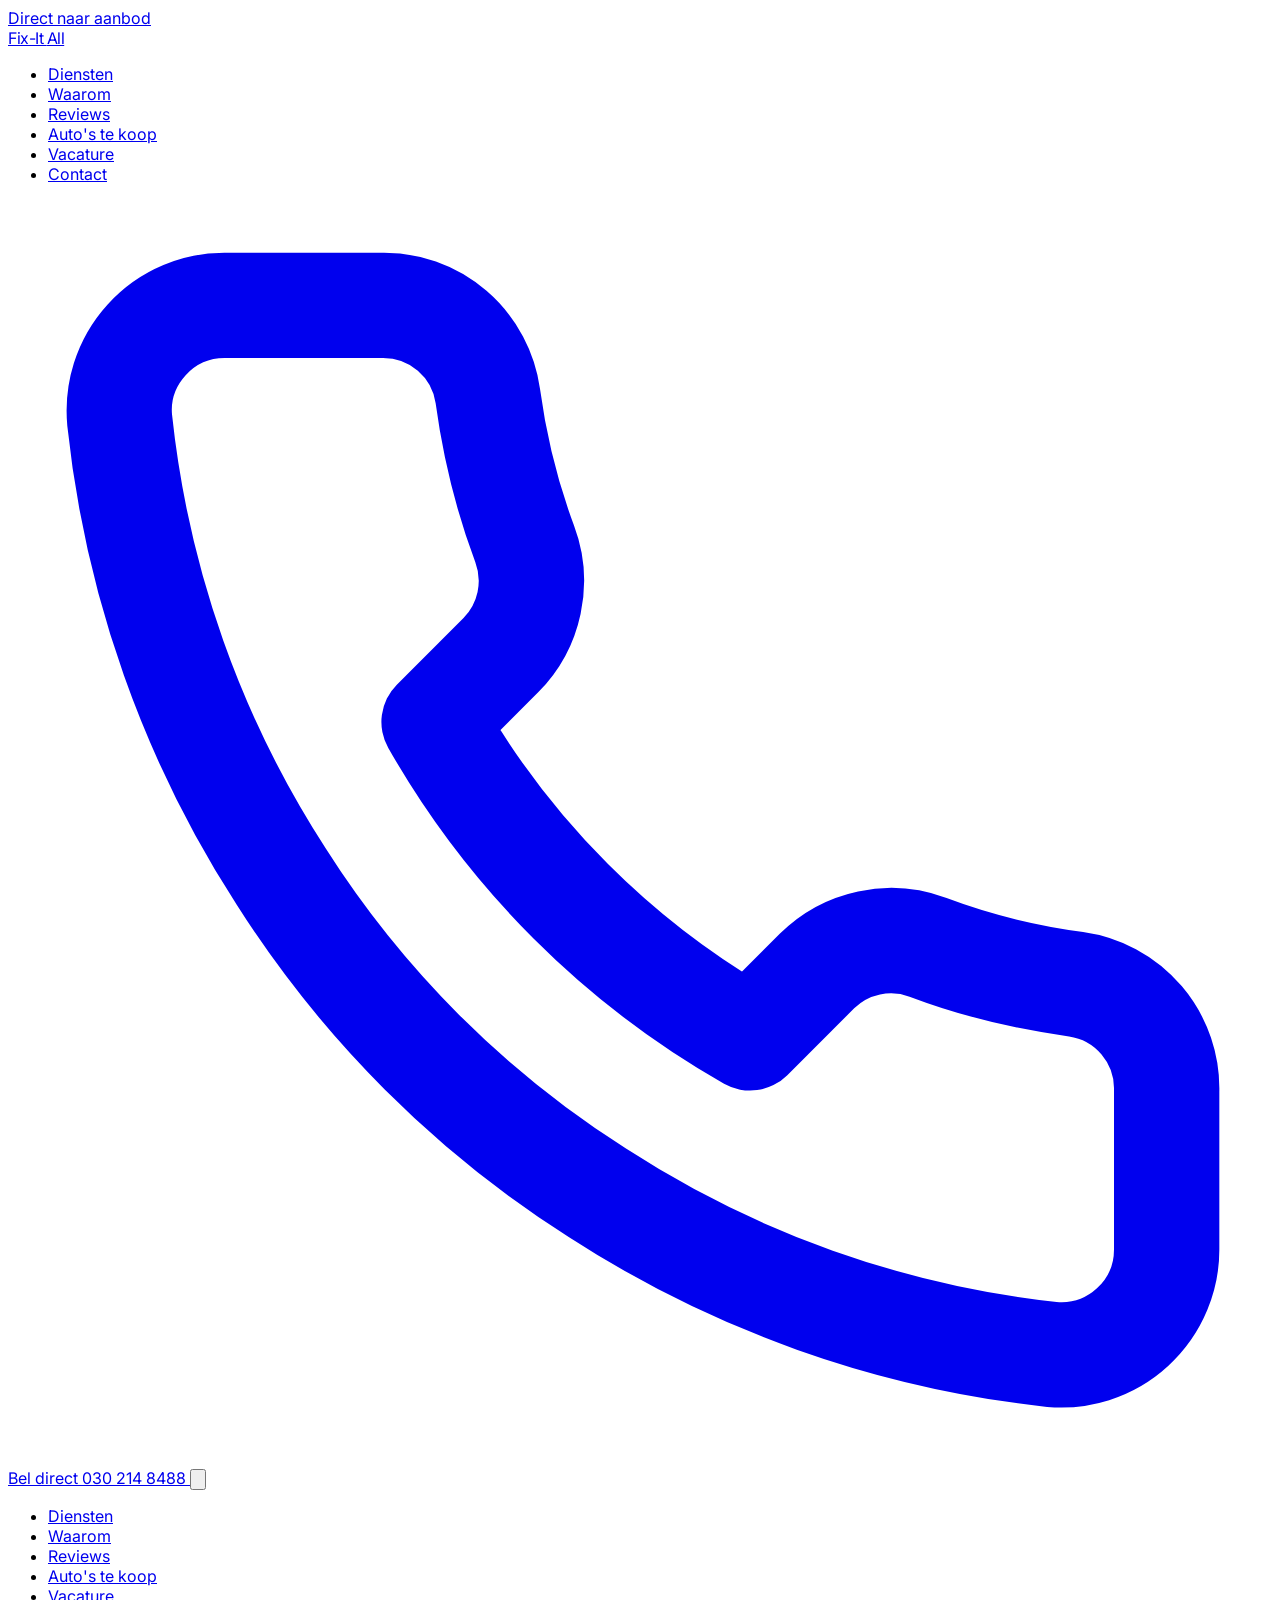
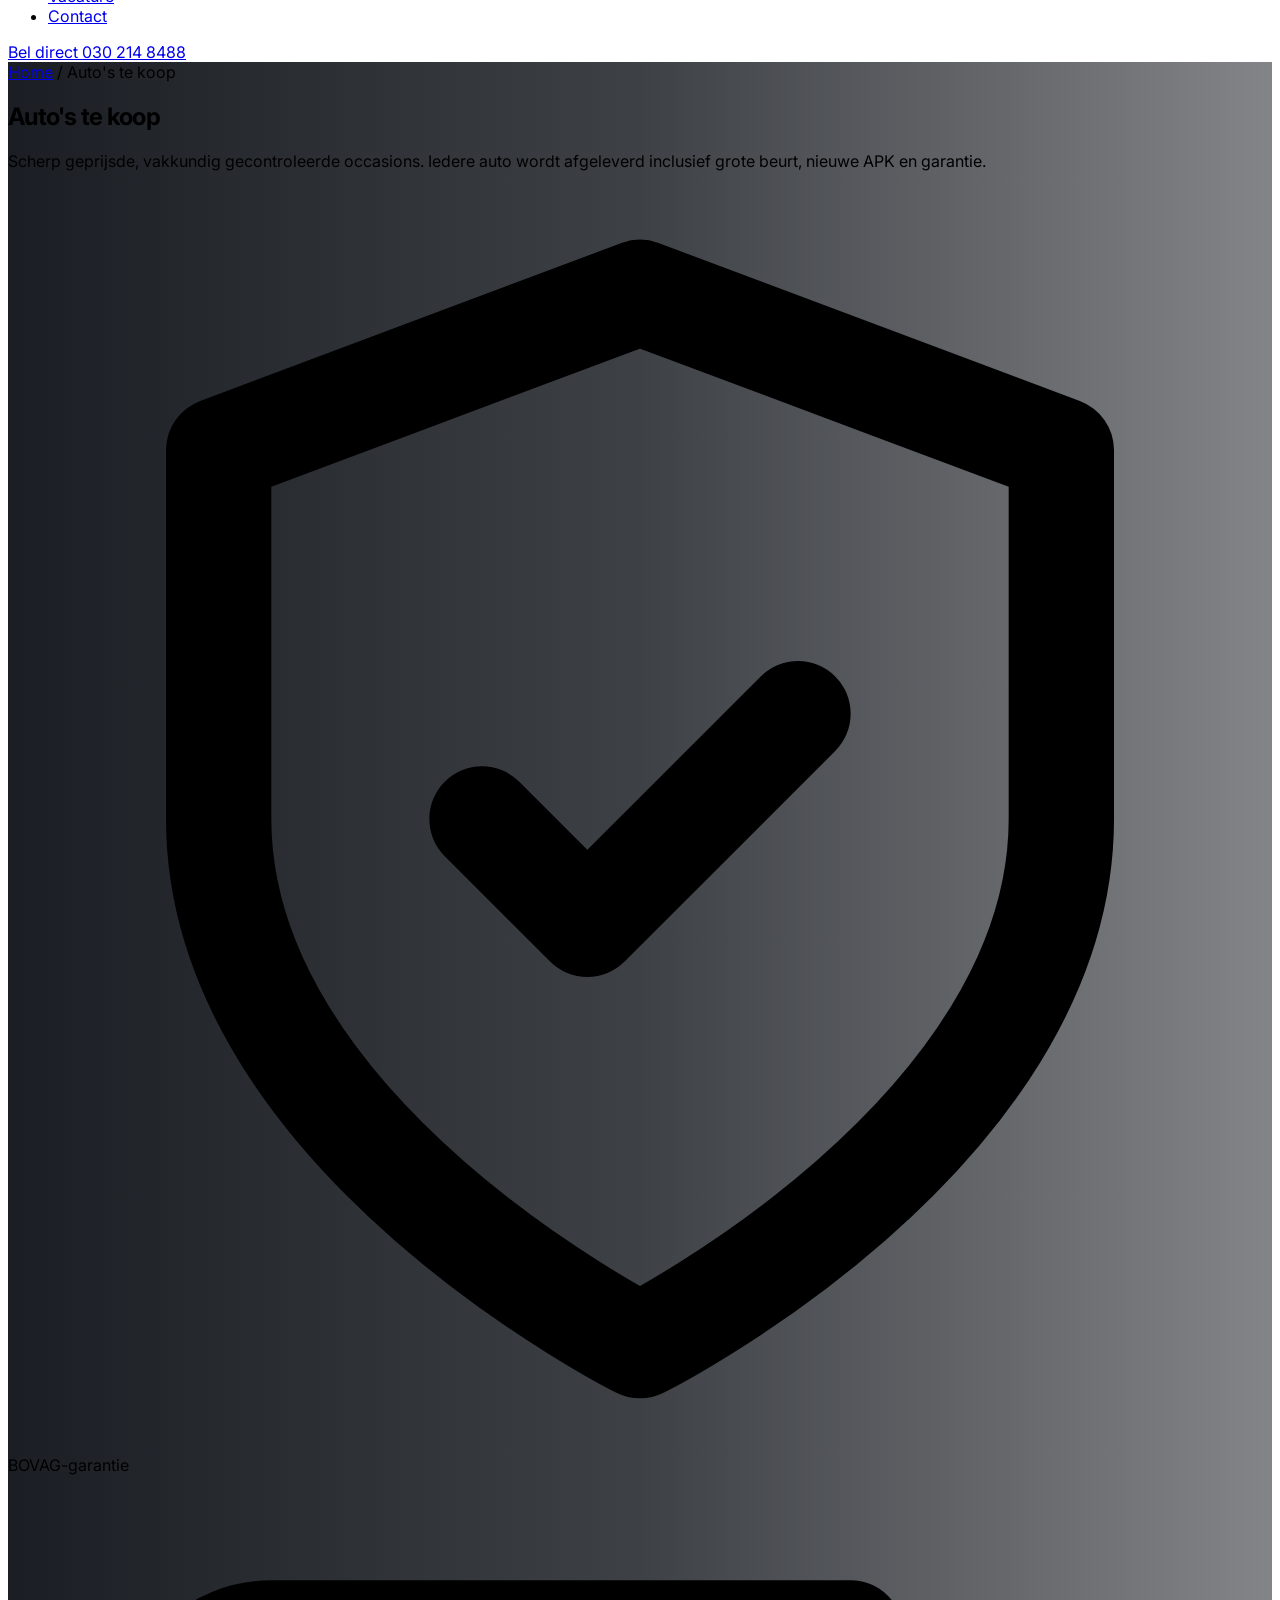
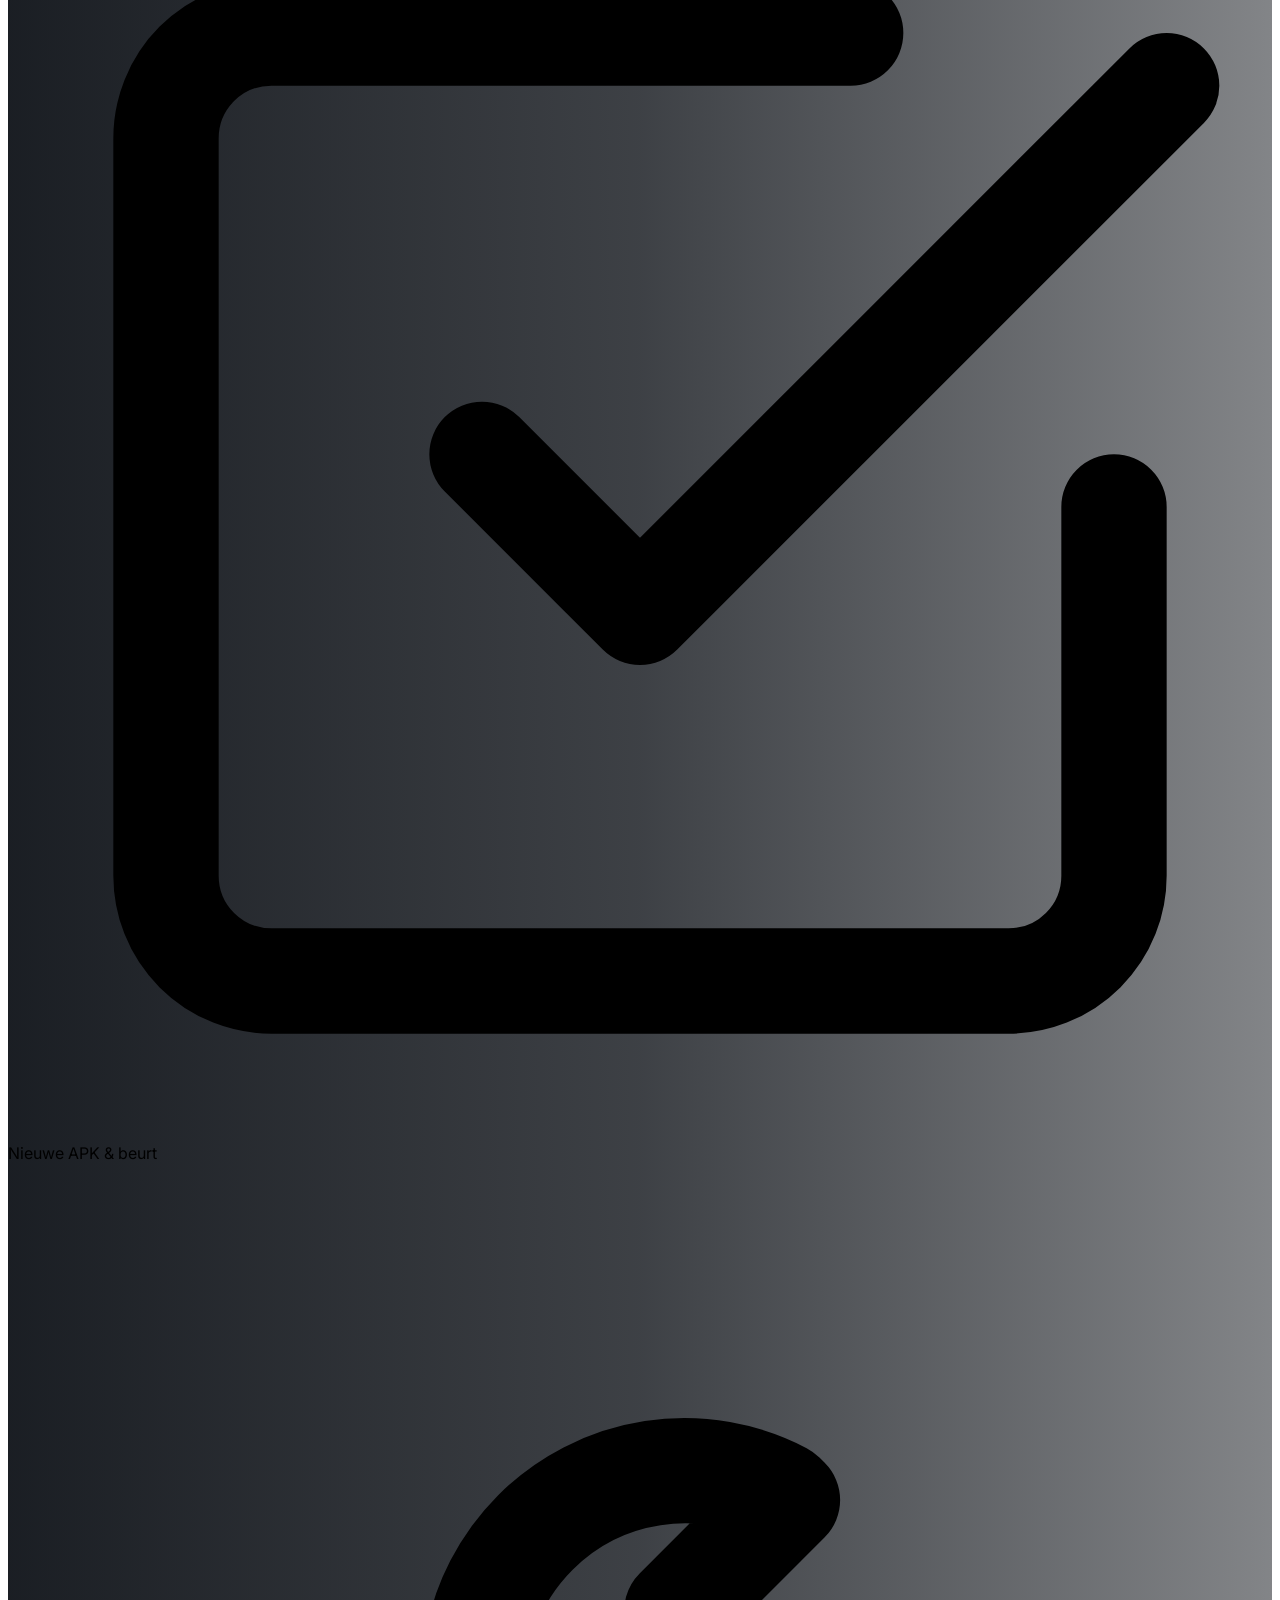
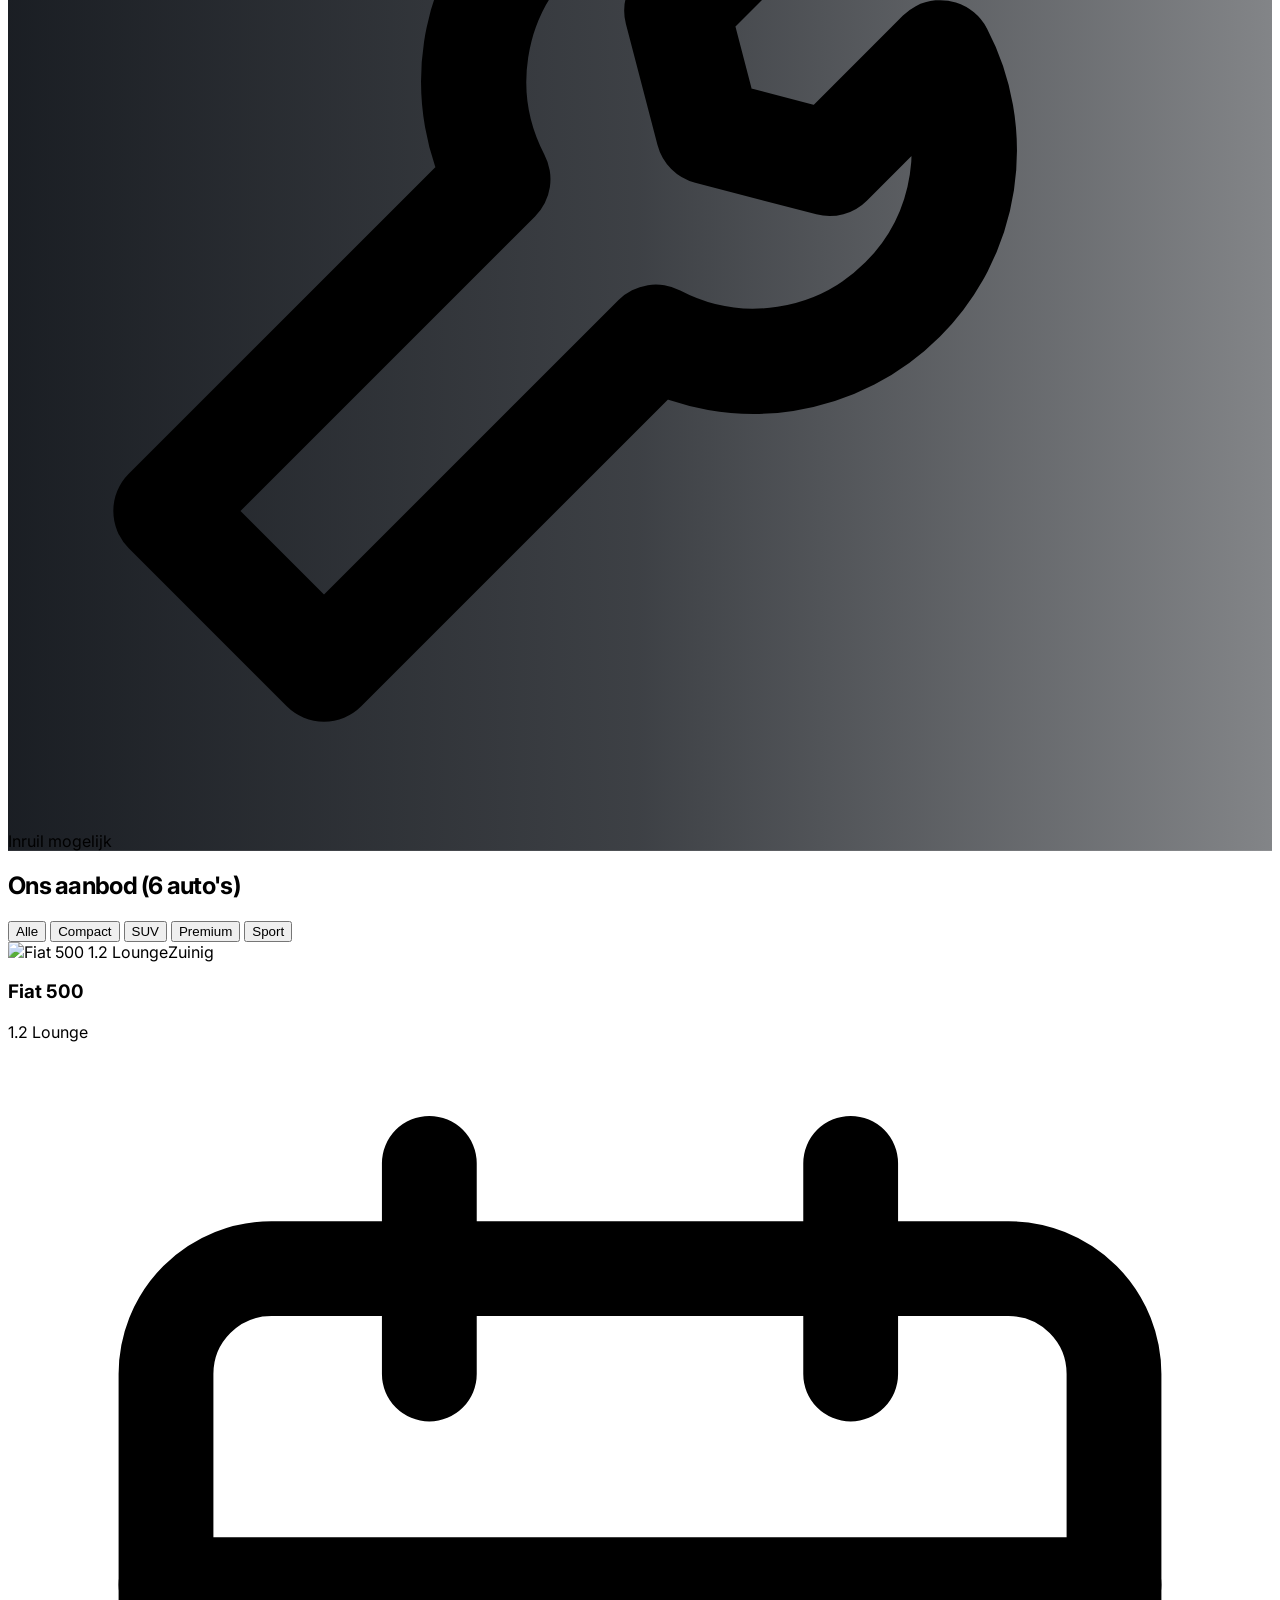
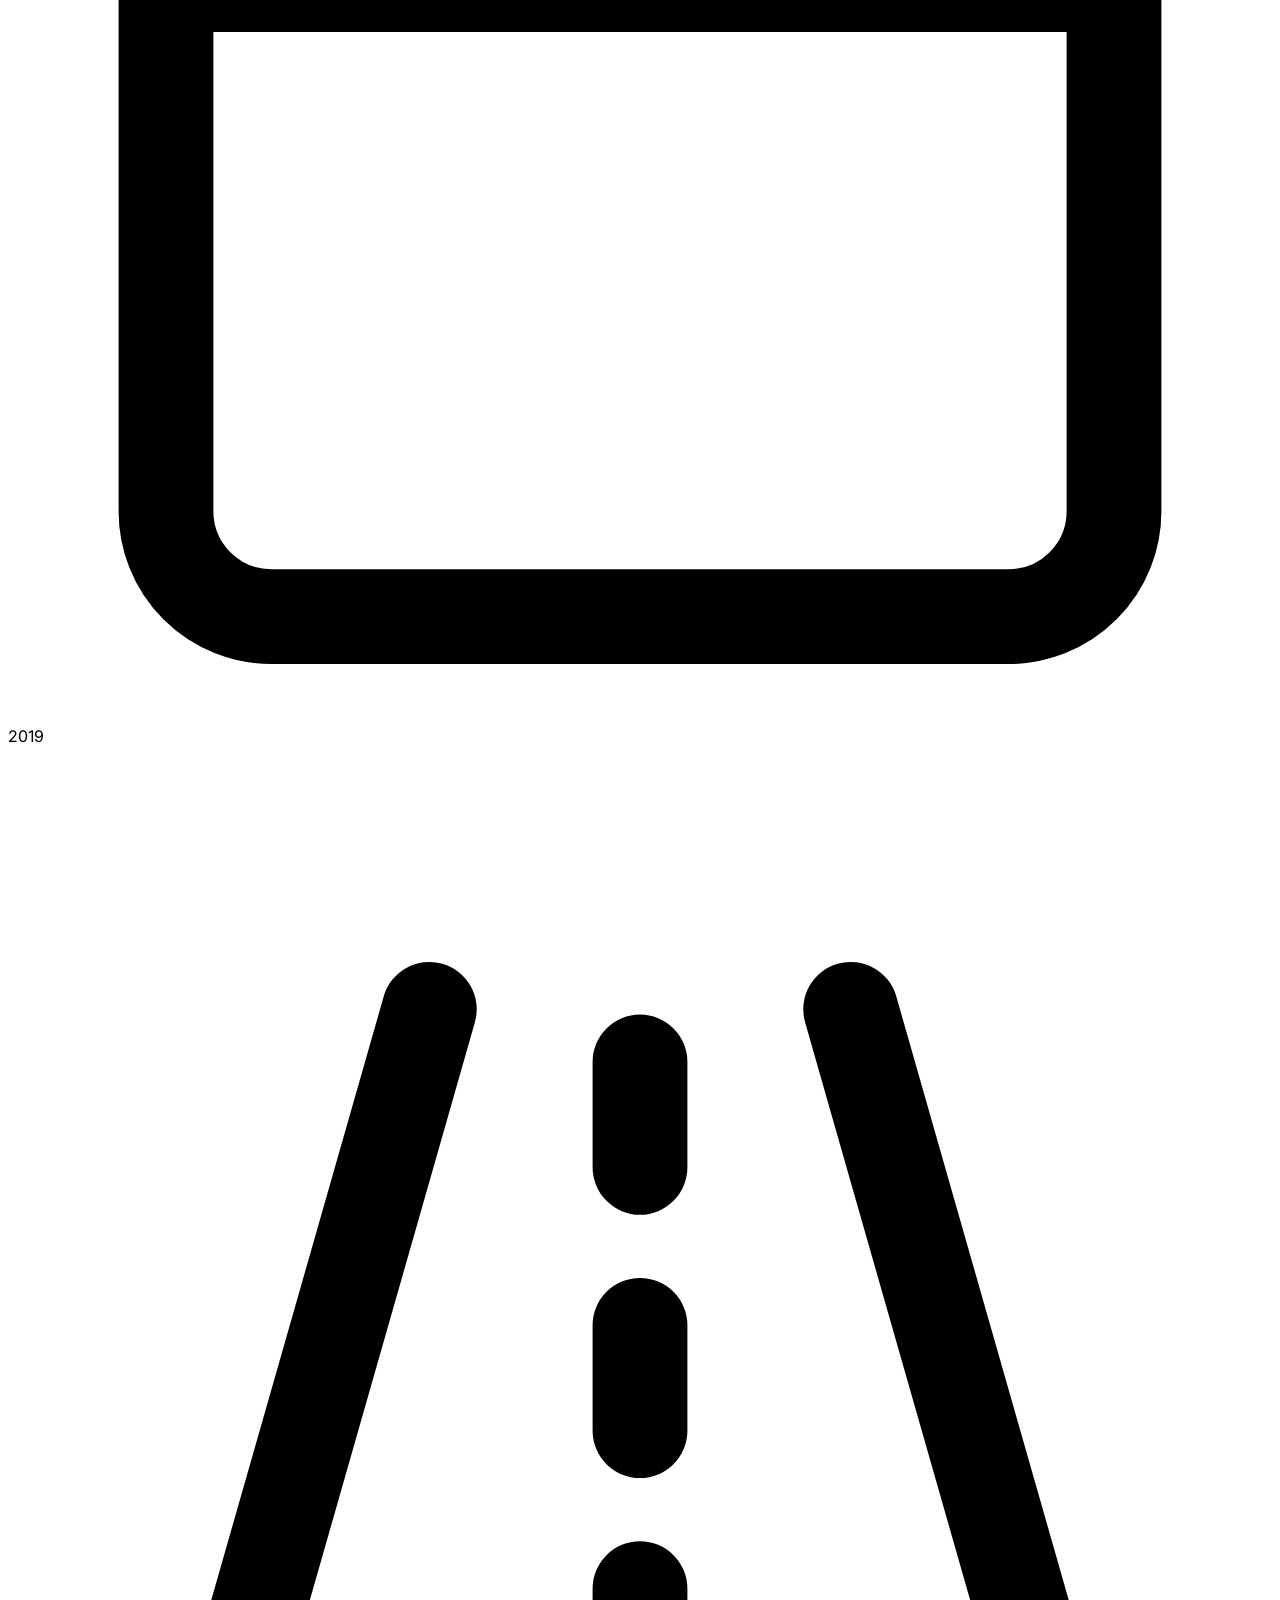
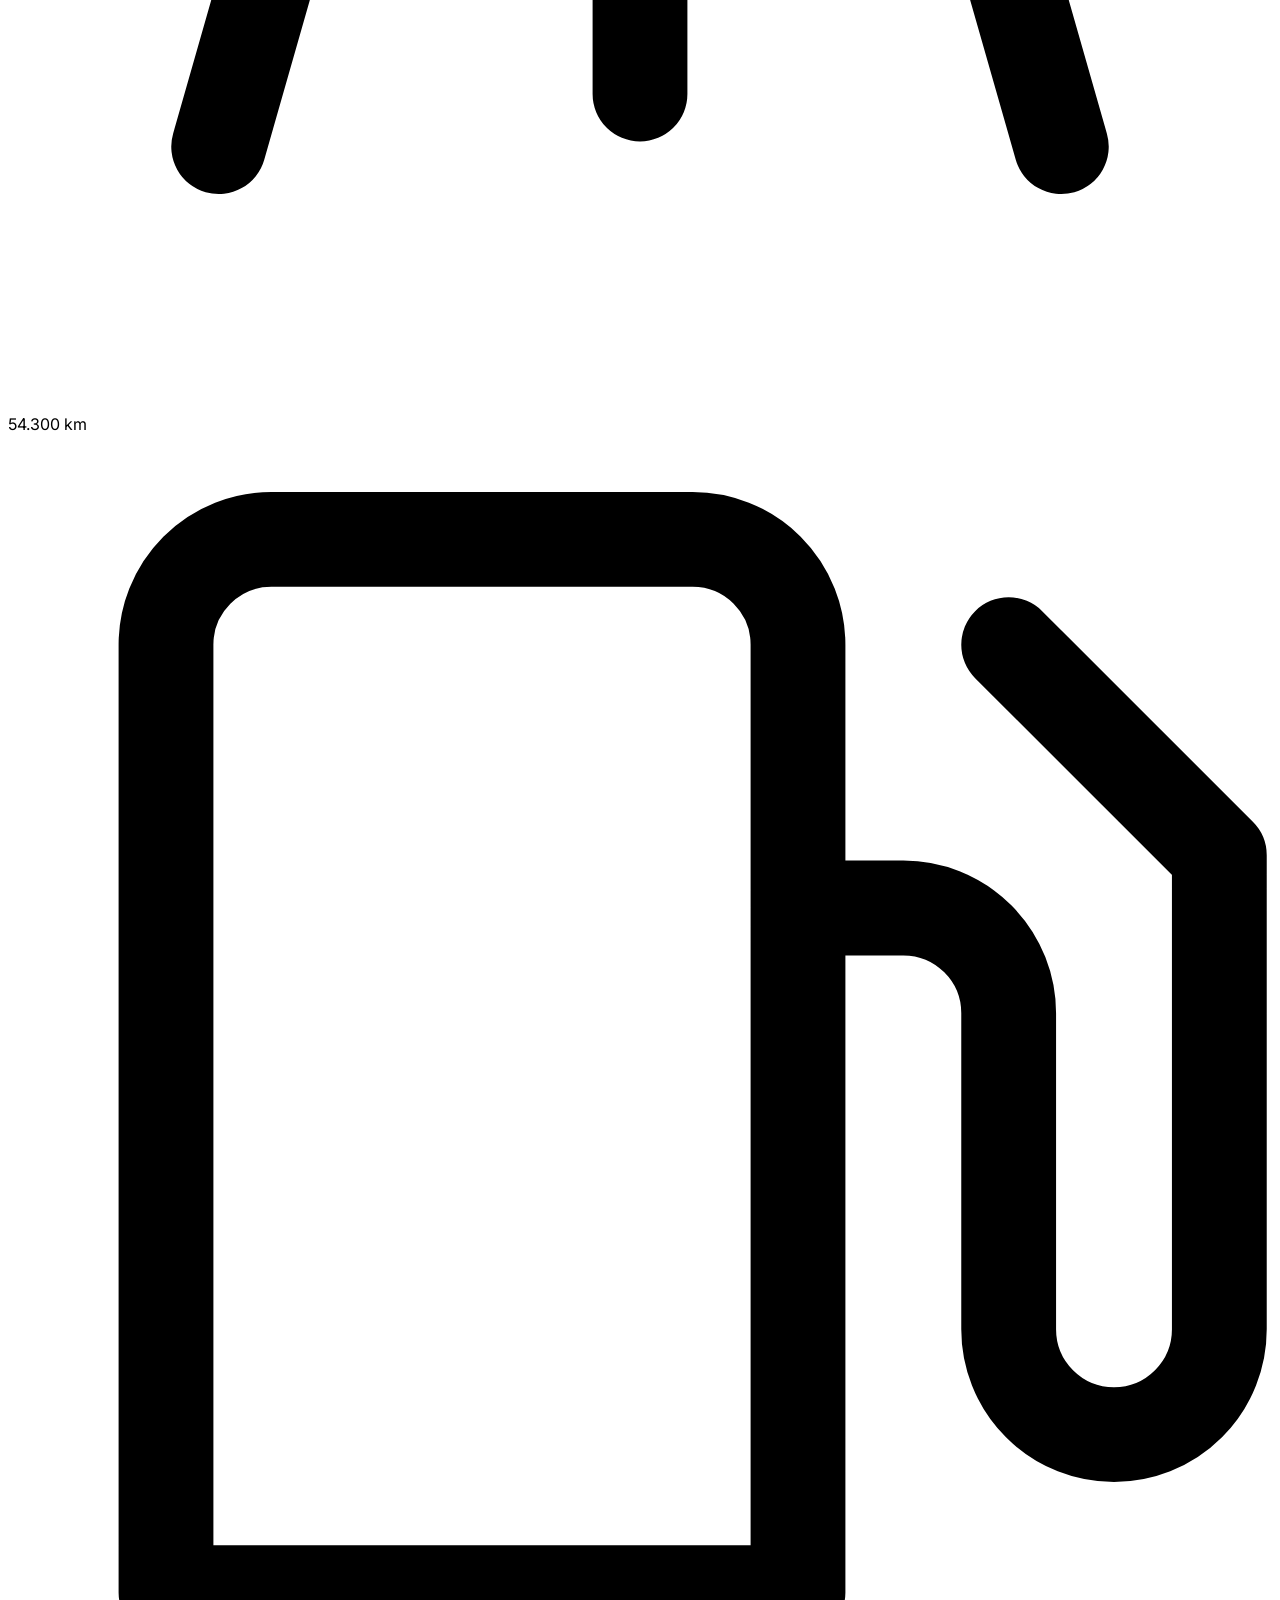
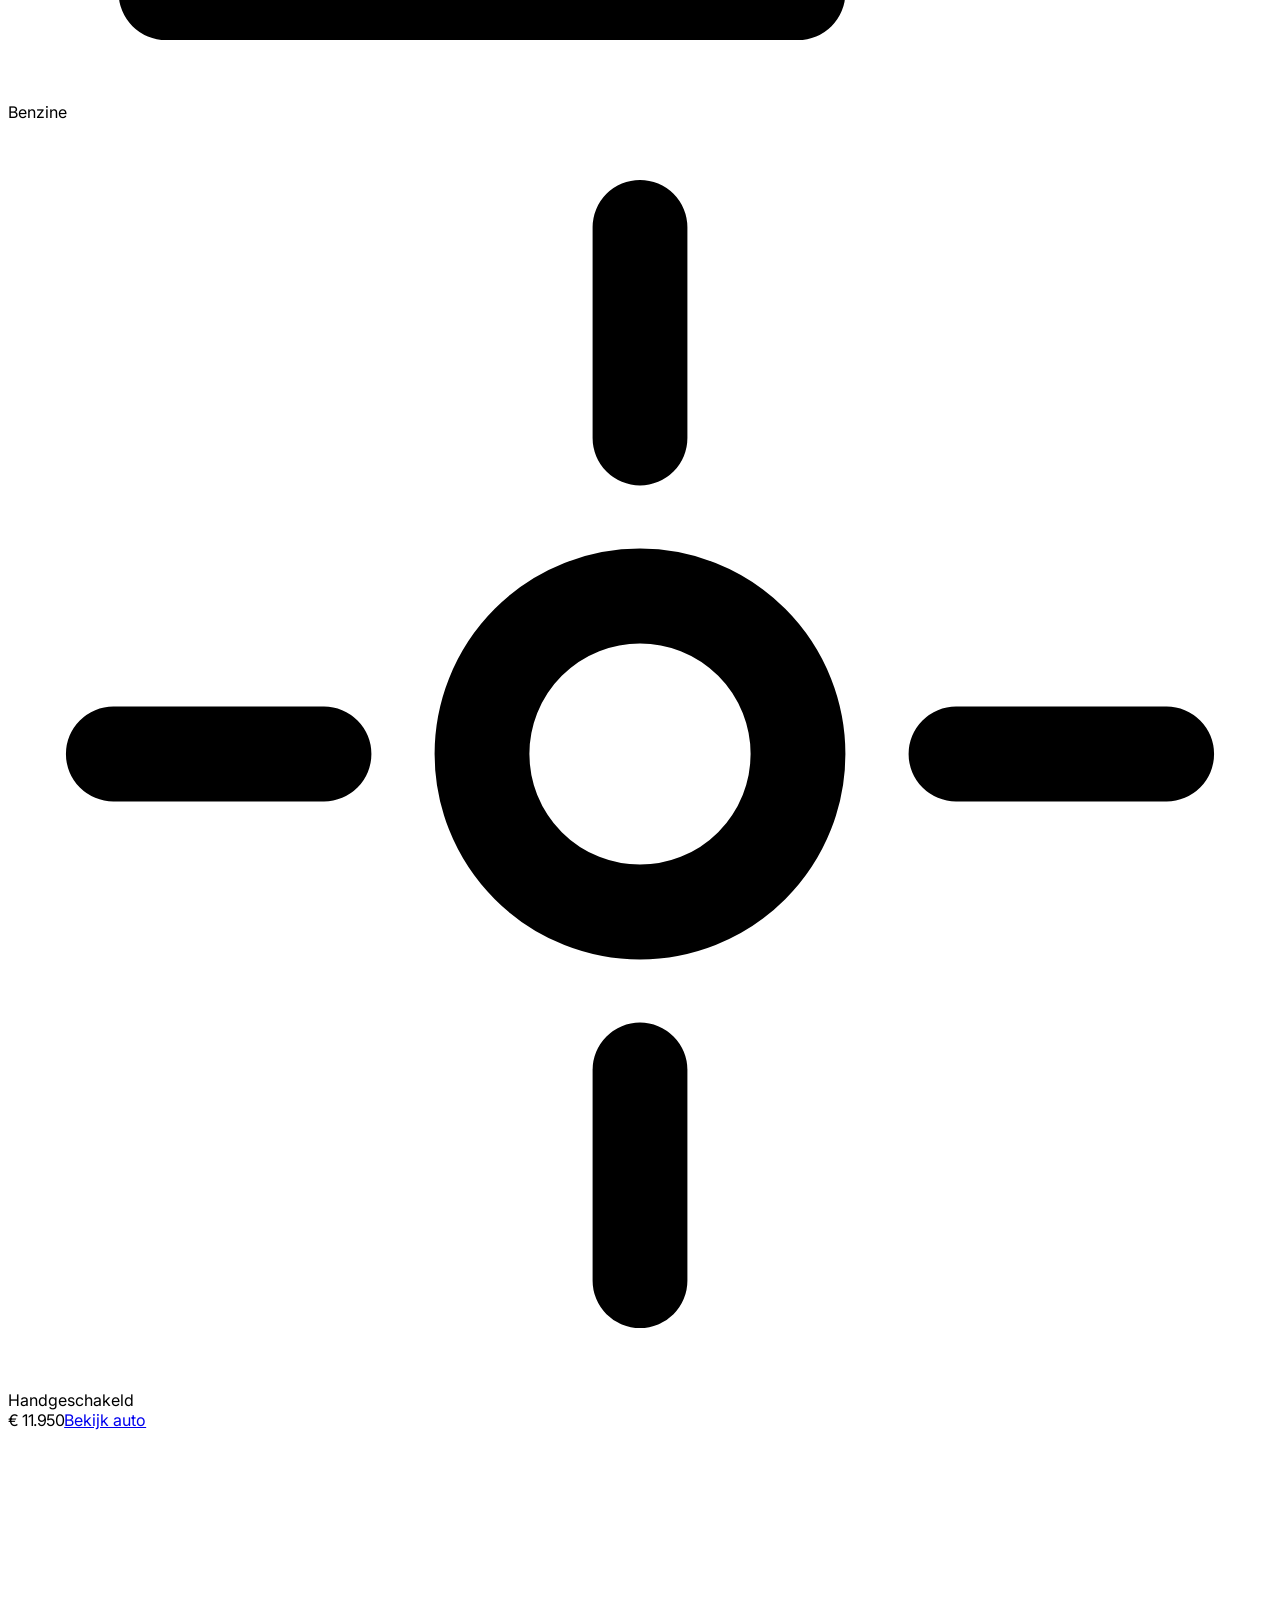
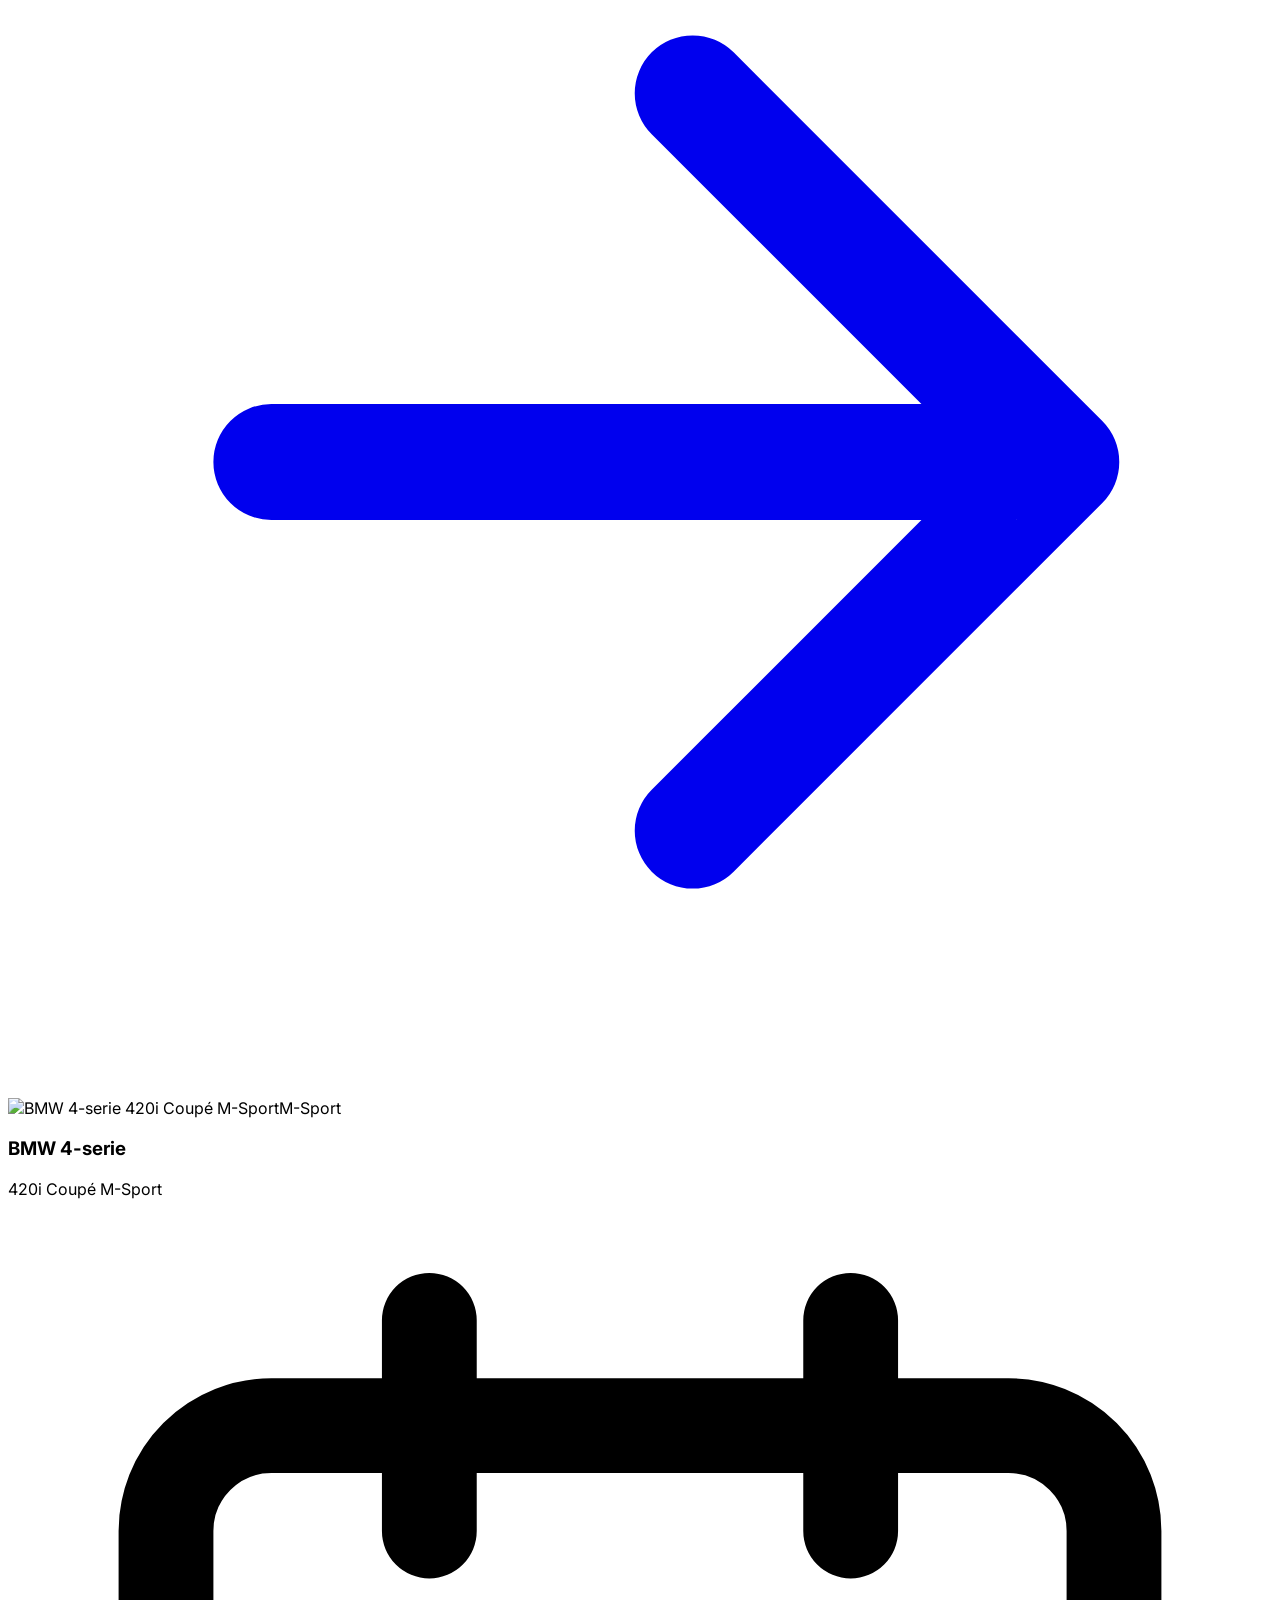
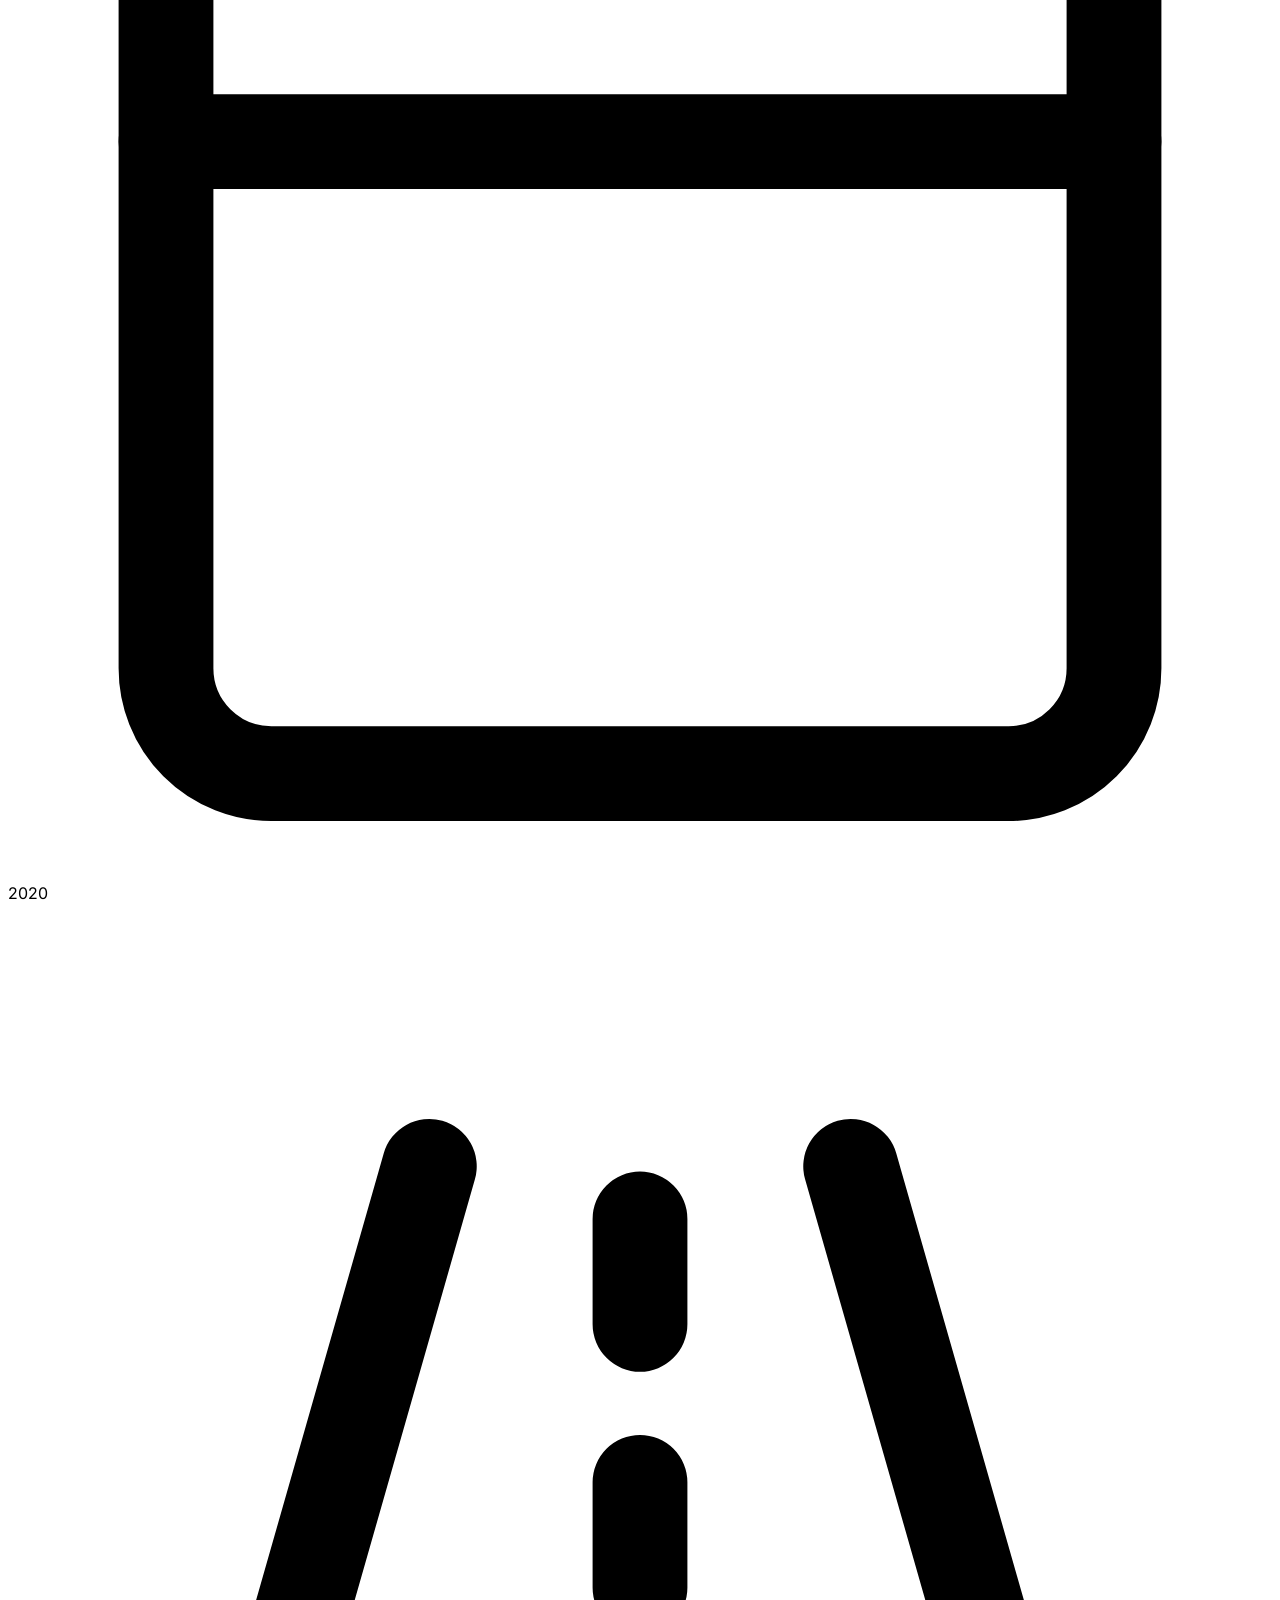
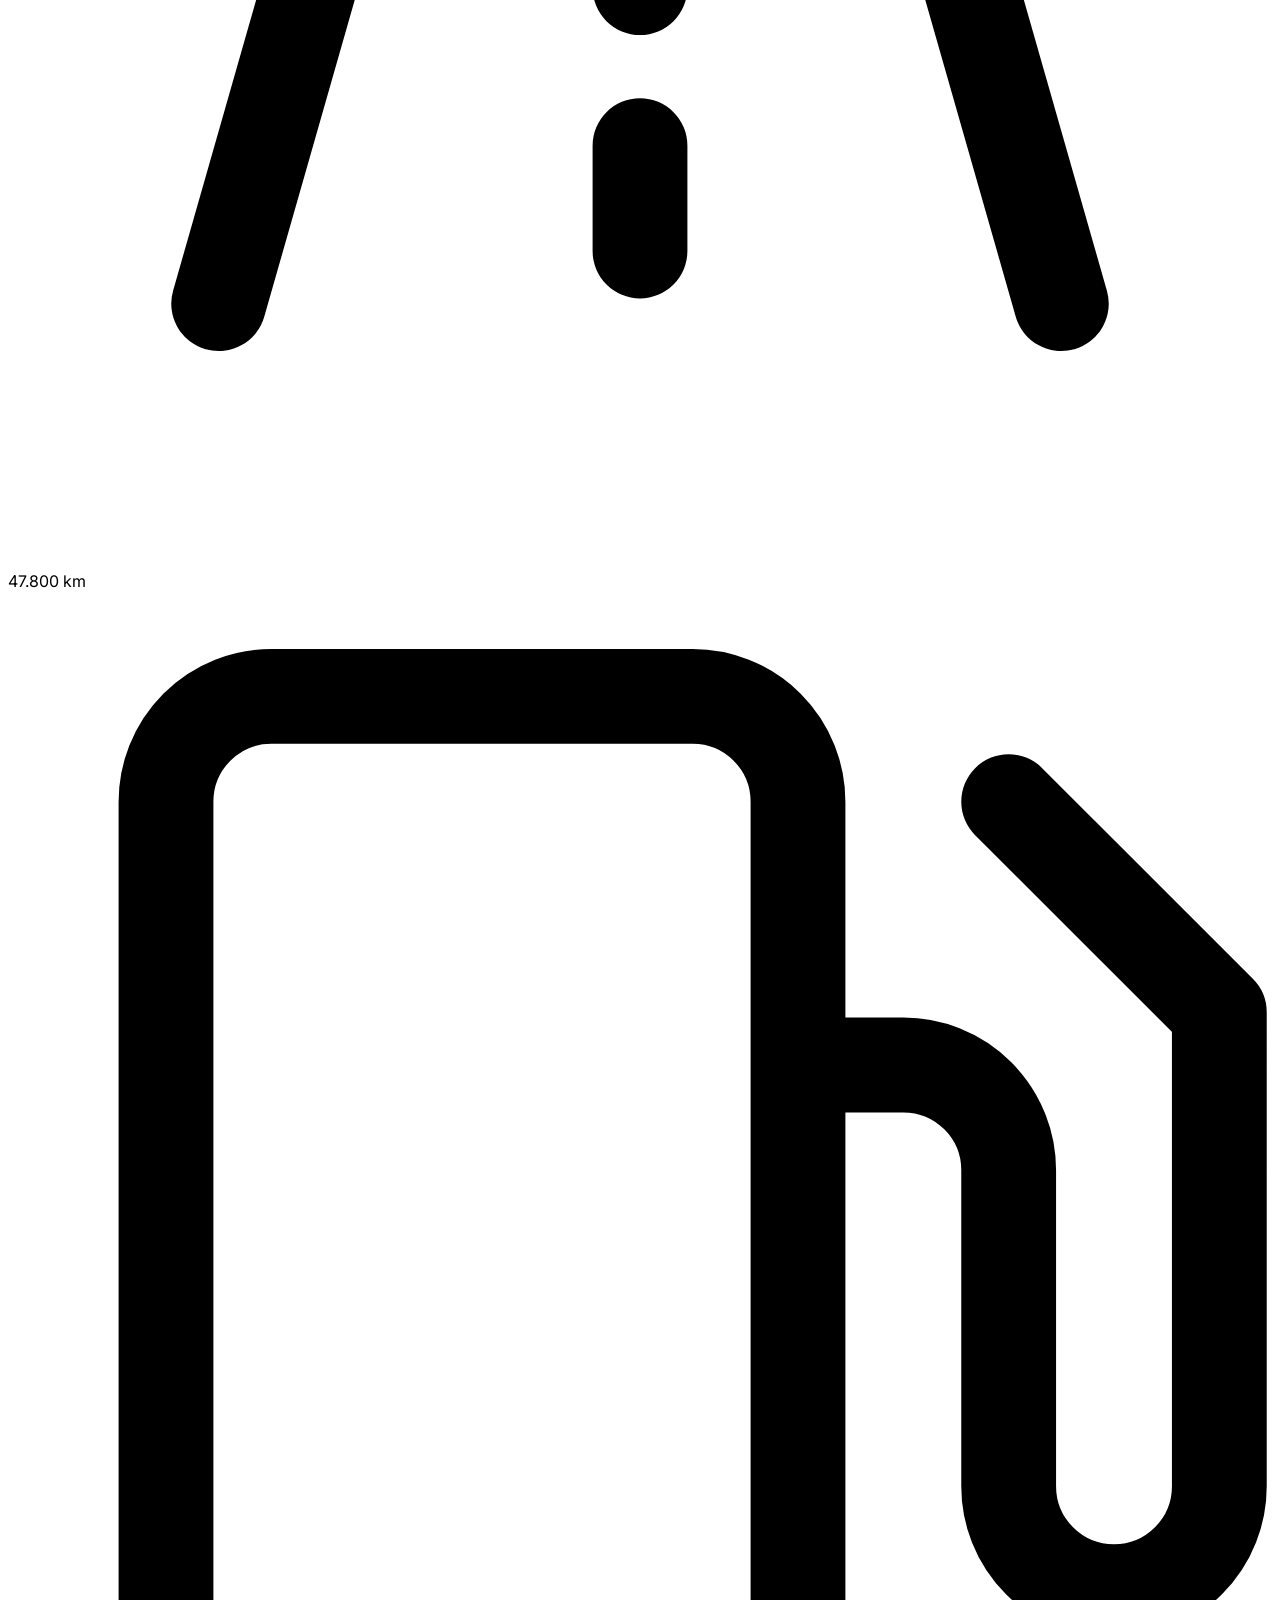
==== occasions.html @ b09fcba0 "Herbouw naar definitieve mockup + occasions-pagina (auto's te koop) - index.html 1-op-1 naar mockup:" ====
<!DOCTYPE html>
<html lang="nl">
<head>
  <meta charset="UTF-8" />
  <meta name="viewport" content="width=device-width, initial-scale=1.0" />
  <title>Auto's te koop | Fix-It All Utrecht, occasions met BOVAG-garantie</title>
  <meta name="description" content="Scherp geprijsde, vakkundig gecontroleerde occasions bij Fix-It All Utrecht. Inclusief beurt, APK en garantie. Bekijk het actuele aanbod." />

  <script src="https://cdn.tailwindcss.com"></script>
  <link rel="preconnect" href="https://fonts.googleapis.com" />
  <link rel="preconnect" href="https://fonts.gstatic.com" crossorigin />
  <link href="https://fonts.googleapis.com/css2?family=Inter:wght@400;500;600;700;800;900&display=swap" rel="stylesheet" />

  <script>
    tailwind.config = {
      theme: { extend: {
        colors: { brand: { orange: '#F47A20', orangeDark: '#DC6810', orangeSoft: '#FFF3E9' }, ink: { 950: '#070B11', 900: '#0B1118', 800: '#0E1620', 700: '#13202C', card: '#16222F', border: '#26333F' } },
        fontFamily: { sans: ['Inter','system-ui','sans-serif'] },
      } },
    };
  </script>
  <style>
    html { scroll-behavior: smooth; }
    body { font-family: 'Inter', system-ui, sans-serif; }
    .tightest { letter-spacing: -0.03em; }
    .banner-bg {
      background-image: linear-gradient(90deg, rgba(7,11,17,0.92) 0%, rgba(7,11,17,0.78) 50%, rgba(7,11,17,0.5) 100%),
        url('https://images.unsplash.com/photo-1492144534655-ae79c964c9d7?auto=format&fit=crop&w=2000&q=80');
      background-size: cover; background-position: center;
    }
    @media (prefers-reduced-motion: reduce) { *,*::before,*::after { animation: none !important; transition: none !important; scroll-behavior: auto !important; } }
  </style>
</head>

<body class="bg-slate-50 text-ink-900 antialiased selection:bg-brand-orange/30">
  <a href="#aanbod" class="sr-only focus:not-sr-only focus:absolute focus:z-50 focus:top-3 focus:left-3 focus:rounded-md focus:bg-brand-orange focus:px-4 focus:py-2 focus:font-semibold focus:text-white">Direct naar aanbod</a>

  <!-- ===== HEADER ===== -->
  <header id="header" class="fixed inset-x-0 top-0 z-40 transition-all duration-300">
    <nav class="mx-auto flex max-w-7xl items-center justify-between gap-4 px-5 py-4 lg:px-8" aria-label="Hoofdnavigatie">
      <a href="index.html" class="text-2xl font-extrabold italic tightest text-white focus:outline-none focus-visible:ring-2 focus-visible:ring-brand-orange rounded">Fix-It <span class="text-brand-orange not-italic">All</span></a>
      <ul class="hidden lg:flex items-center gap-8 text-sm font-medium text-white/85">
        <li><a class="transition-colors duration-150 hover:text-brand-orange" href="index.html#diensten">Diensten</a></li>
        <li><a class="transition-colors duration-150 hover:text-brand-orange" href="index.html#waarom">Waarom</a></li>
        <li><a class="transition-colors duration-150 hover:text-brand-orange" href="index.html#reviews">Reviews</a></li>
        <li><a class="text-brand-orange" href="occasions.html" aria-current="page">Auto's te koop</a></li>
        <li><a class="transition-colors duration-150 hover:text-brand-orange" href="index.html#vacature">Vacature</a></li>
        <li><a class="transition-colors duration-150 hover:text-brand-orange" href="index.html#contact">Contact</a></li>
      </ul>
      <div class="flex items-center gap-3">
        <a href="tel:0302148488" class="hidden sm:inline-flex items-center gap-2 rounded-md bg-brand-orange px-4 py-2.5 text-sm font-semibold text-white shadow-sm transition-all duration-150 hover:bg-brand-orangeDark active:scale-[0.98] focus:outline-none focus-visible:ring-2 focus-visible:ring-brand-orange">
          <svg class="h-4 w-4" viewBox="0 0 24 24" fill="none" stroke="currentColor" stroke-width="2" stroke-linecap="round" stroke-linejoin="round" aria-hidden="true"><path d="M22 16.92v3a2 2 0 0 1-2.18 2 19.79 19.79 0 0 1-8.63-3.07 19.5 19.5 0 0 1-6-6 19.79 19.79 0 0 1-3.07-8.67A2 2 0 0 1 4.11 2h3a2 2 0 0 1 2 1.72c.13.96.36 1.9.7 2.81a2 2 0 0 1-.45 2.11L8.09 9.91a16 16 0 0 0 6 6l1.27-1.27a2 2 0 0 1 2.11-.45c.9.34 1.85.57 2.81.7A2 2 0 0 1 22 16.92z"/></svg>
          Bel direct 030 214 8488
        </a>
        <button id="menuBtn" type="button" aria-label="Menu openen" aria-expanded="false" aria-controls="mobileMenu" class="lg:hidden inline-flex h-11 w-11 items-center justify-center rounded-md border border-white/15 text-white hover:bg-white/10 focus:outline-none focus-visible:ring-2 focus-visible:ring-brand-orange">
          <svg class="h-6 w-6" viewBox="0 0 24 24" fill="none" stroke="currentColor" stroke-width="2" stroke-linecap="round" aria-hidden="true"><path d="M4 6h16M4 12h16M4 18h16"/></svg>
        </button>
      </div>
    </nav>
    <div id="mobileMenu" class="hidden lg:hidden border-t border-white/10 bg-ink-900/98 backdrop-blur px-5 pb-5 pt-2">
      <ul class="flex flex-col text-base font-medium text-white/90">
        <li><a class="block rounded px-2 py-3 hover:bg-white/5" href="index.html#diensten">Diensten</a></li>
        <li><a class="block rounded px-2 py-3 hover:bg-white/5" href="index.html#waarom">Waarom</a></li>
        <li><a class="block rounded px-2 py-3 hover:bg-white/5" href="index.html#reviews">Reviews</a></li>
        <li><a class="block rounded px-2 py-3 text-brand-orange" href="occasions.html">Auto's te koop</a></li>
        <li><a class="block rounded px-2 py-3 hover:bg-white/5" href="index.html#vacature">Vacature</a></li>
        <li><a class="block rounded px-2 py-3 hover:bg-white/5" href="index.html#contact">Contact</a></li>
      </ul>
      <a href="tel:0302148488" class="mt-3 inline-flex w-full items-center justify-center gap-2 rounded-md bg-brand-orange px-4 py-3 text-sm font-semibold text-white hover:bg-brand-orangeDark">Bel direct 030 214 8488</a>
    </div>
  </header>

  <main>
    <!-- ===== BANNER ===== -->
    <section class="banner-bg text-white">
      <div class="mx-auto max-w-7xl px-5 pt-32 pb-16 lg:px-8 lg:pt-40 lg:pb-20">
        <nav class="mb-4 text-xs text-white/55" aria-label="Kruimelpad"><a href="index.html" class="hover:text-brand-orange">Home</a> <span class="mx-1.5">/</span> <span class="text-white/80">Auto's te koop</span></nav>
        <h1 class="max-w-2xl text-4xl font-extrabold leading-[1.05] tightest sm:text-5xl">Auto's te koop</h1>
        <p class="mt-4 max-w-xl text-base leading-relaxed text-white/75 sm:text-lg">Scherp geprijsde, vakkundig gecontroleerde occasions. Iedere auto wordt afgeleverd inclusief grote beurt, nieuwe APK en garantie.</p>
        <div class="mt-7 flex flex-wrap gap-x-8 gap-y-3 text-sm">
          <span class="flex items-center gap-2"><svg class="h-5 w-5 text-brand-orange" viewBox="0 0 24 24" fill="none" stroke="currentColor" stroke-width="2" stroke-linecap="round" stroke-linejoin="round" aria-hidden="true"><path d="M12 22s8-4 8-10V5l-8-3-8 3v7c0 6 8 10 8 10z"/><path d="M9 12l2 2 4-4"/></svg>BOVAG-garantie</span>
          <span class="flex items-center gap-2"><svg class="h-5 w-5 text-brand-orange" viewBox="0 0 24 24" fill="none" stroke="currentColor" stroke-width="2" stroke-linecap="round" stroke-linejoin="round" aria-hidden="true"><path d="M9 11l3 3L22 4"/><path d="M21 12v7a2 2 0 0 1-2 2H5a2 2 0 0 1-2-2V5a2 2 0 0 1 2-2h11"/></svg>Nieuwe APK &amp; beurt</span>
          <span class="flex items-center gap-2"><svg class="h-5 w-5 text-brand-orange" viewBox="0 0 24 24" fill="none" stroke="currentColor" stroke-width="2" stroke-linecap="round" stroke-linejoin="round" aria-hidden="true"><path d="M14.7 6.3a4 4 0 0 0-5.4 5.4L3 18l3 3 6.3-6.3a4 4 0 0 0 5.4-5.4l-2.1 2.1-2.3-.6-.6-2.3 2.1-2.1z"/></svg>Inruil mogelijk</span>
        </div>
      </div>
    </section>

    <!-- ===== AANBOD ===== -->
    <section id="aanbod" class="scroll-mt-20">
      <div class="mx-auto max-w-7xl px-5 py-12 lg:px-8 lg:py-16">
        <div class="flex flex-col gap-4 sm:flex-row sm:items-end sm:justify-between">
          <h2 class="text-2xl font-extrabold tightest sm:text-3xl">Ons aanbod <span id="count" class="text-base font-medium text-slate-400">(6 auto's)</span></h2>
          <!-- filter -->
          <div role="group" aria-label="Filter op type" class="flex flex-wrap gap-2">
            <button data-filter="alle" class="filter-btn rounded-full border border-brand-orange bg-brand-orange px-4 py-2 text-sm font-semibold text-white transition-colors focus:outline-none focus-visible:ring-2 focus-visible:ring-brand-orange">Alle</button>
            <button data-filter="compact" class="filter-btn rounded-full border border-slate-300 bg-white px-4 py-2 text-sm font-semibold text-slate-700 transition-colors hover:border-brand-orange focus:outline-none focus-visible:ring-2 focus-visible:ring-brand-orange">Compact</button>
            <button data-filter="suv" class="filter-btn rounded-full border border-slate-300 bg-white px-4 py-2 text-sm font-semibold text-slate-700 transition-colors hover:border-brand-orange focus:outline-none focus-visible:ring-2 focus-visible:ring-brand-orange">SUV</button>
            <button data-filter="premium" class="filter-btn rounded-full border border-slate-300 bg-white px-4 py-2 text-sm font-semibold text-slate-700 transition-colors hover:border-brand-orange focus:outline-none focus-visible:ring-2 focus-visible:ring-brand-orange">Premium</button>
            <button data-filter="sport" class="filter-btn rounded-full border border-slate-300 bg-white px-4 py-2 text-sm font-semibold text-slate-700 transition-colors hover:border-brand-orange focus:outline-none focus-visible:ring-2 focus-visible:ring-brand-orange">Sport</button>
          </div>
        </div>

        <div id="grid" class="mt-8 grid grid-cols-1 gap-6 sm:grid-cols-2 lg:grid-cols-3"></div>
      </div>
    </section>

    <!-- ===== CTA ===== -->
    <section class="bg-ink-900 text-white">
      <div class="mx-auto max-w-7xl px-5 py-14 lg:px-8 lg:py-16">
        <div class="rounded-2xl border border-ink-border bg-gradient-to-br from-ink-700 to-ink-950 p-8 text-center sm:p-12">
          <h2 class="text-2xl font-extrabold tightest sm:text-3xl">Auto gezien die u aanspreekt?</h2>
          <p class="mx-auto mt-3 max-w-xl text-white/65">Bel of mail ons voor meer informatie of een proefrit. Inruil van uw huidige auto is altijd bespreekbaar.</p>
          <div class="mt-7 flex flex-col items-center justify-center gap-3 sm:flex-row">
            <a href="tel:0302148488" class="inline-flex w-full items-center justify-center gap-2 rounded-md bg-brand-orange px-6 py-3.5 text-sm font-semibold text-white transition-all duration-150 hover:bg-brand-orangeDark active:scale-[0.98] focus:outline-none focus-visible:ring-2 focus-visible:ring-brand-orange focus-visible:ring-offset-2 focus-visible:ring-offset-ink-900 sm:w-auto">Bel 030 214 8488</a>
            <a href="index.html#contact" class="inline-flex w-full items-center justify-center gap-2 rounded-md border border-white/20 px-6 py-3.5 text-sm font-semibold text-white transition-all duration-150 hover:bg-white/5 active:scale-[0.98] focus:outline-none focus-visible:ring-2 focus-visible:ring-brand-orange sm:w-auto">Plan een proefrit</a>
          </div>
        </div>
      </div>
    </section>
  </main>

  <!-- ===== FOOTER ===== -->
  <footer class="bg-ink-950 text-white">
    <div class="mx-auto max-w-7xl px-5 py-14 lg:px-8">
      <div class="grid grid-cols-2 gap-8 lg:grid-cols-5">
        <div class="col-span-2 lg:col-span-1">
          <div class="text-xl font-extrabold italic tightest">Fix-It <span class="text-brand-orange not-italic">All</span></div>
          <p class="mt-3 text-sm leading-relaxed text-white/50">Service en kwaliteit voor een betaalbare prijs. Sinds 2000.</p>
        </div>
        <nav aria-label="Diensten">
          <h4 class="text-sm font-bold">Diensten</h4>
          <ul class="mt-3 space-y-2 text-sm text-white/55">
            <li><a class="hover:text-brand-orange transition-colors" href="index.html#diensten">Reparatie</a></li>
            <li><a class="hover:text-brand-orange transition-colors" href="index.html#diensten">Onderhoud &amp; APK</a></li>
            <li><a class="hover:text-brand-orange transition-colors" href="index.html#diensten">Alle merken</a></li>
            <li><a class="hover:text-brand-orange transition-colors" href="index.html#diensten">Diagnose</a></li>
          </ul>
        </nav>
        <nav aria-label="Over ons">
          <h4 class="text-sm font-bold">Over ons</h4>
          <ul class="mt-3 space-y-2 text-sm text-white/55">
            <li><a class="hover:text-brand-orange transition-colors" href="index.html#waarom">Waarom Fix-It All</a></li>
            <li><a class="hover:text-brand-orange transition-colors" href="index.html#reviews">Reviews</a></li>
            <li><a class="hover:text-brand-orange transition-colors" href="occasions.html">Auto's te koop</a></li>
            <li><a class="hover:text-brand-orange transition-colors" href="index.html#vacature">Vacature</a></li>
          </ul>
        </nav>
        <div>
          <h4 class="text-sm font-bold">Contact</h4>
          <ul class="mt-3 space-y-2 text-sm text-white/55">
            <li>Industrieweg 12</li><li>3542 AD Utrecht</li>
            <li><a class="hover:text-brand-orange transition-colors" href="tel:0302148488">030 214 8488</a></li>
            <li><a class="hover:text-brand-orange transition-colors" href="mailto:info@fix-it-all.nl">info@fix-it-all.nl</a></li>
          </ul>
        </div>
        <div>
          <h4 class="text-sm font-bold">Openingstijden</h4>
          <ul class="mt-3 space-y-2 text-sm text-white/55">
            <li class="flex justify-between gap-2"><span>Ma - Vr</span><span>08:00 - 17:30</span></li>
            <li class="flex justify-between gap-2"><span>Zaterdag</span><span>09:00 - 13:00</span></li>
            <li class="flex justify-between gap-2"><span>Zondag</span><span>Gesloten</span></li>
          </ul>
        </div>
      </div>
      <div class="mt-12 flex flex-col items-center justify-between gap-4 border-t border-white/10 pt-6 text-xs text-white/45 sm:flex-row">
        <p>&copy; <span id="year">2026</span> Fix-It All. Alle rechten voorbehouden.</p>
        <div class="flex gap-5">
          <a class="hover:text-white/80 transition-colors" href="#">Privacyverklaring</a>
          <a class="hover:text-white/80 transition-colors" href="#">Algemene voorwaarden</a>
          <a class="hover:text-white/80 transition-colors" href="#">Cookies</a>
        </div>
      </div>
    </div>
  </footer>

  <script>
    var IMG = 'https://images.unsplash.com/';
    var Q = '?auto=format&fit=crop&w=700&q=70';
    var cars = [
      { merk: 'Fiat 500', model: '1.2 Lounge', prijs: '11.950', jaar: 2019, km: '54.300', brandstof: 'Benzine', transmissie: 'Handgeschakeld', cat: 'compact', badge: 'Zuinig', img: 'photo-1549317661-bd32c8ce0db2' },
      { merk: 'BMW 4-serie', model: '420i Coupé M-Sport', prijs: '34.900', jaar: 2020, km: '47.800', brandstof: 'Benzine', transmissie: 'Automaat', cat: 'premium', badge: 'M-Sport', img: 'photo-1502877338535-766e1452684a' },
      { merk: 'Toyota RAV4', model: 'Hybrid AWD Executive', prijs: '32.950', jaar: 2021, km: '38.100', brandstof: 'Hybride', transmissie: 'Automaat', cat: 'suv', badge: 'Hybride', img: 'photo-1617469767053-d3b523a0b982' },
      { merk: 'Audi RS6', model: 'Avant 4.0 TFSI quattro', prijs: '119.500', jaar: 2021, km: '29.500', brandstof: 'Benzine', transmissie: 'Automaat', cat: 'premium', badge: 'Nieuw binnen', img: 'photo-1606664515524-ed2f786a0bd6' },
      { merk: 'Mercedes-AMG', model: 'GT 4.0 V8', prijs: '112.000', jaar: 2019, km: '31.200', brandstof: 'Benzine', transmissie: 'Automaat', cat: 'sport', badge: 'Youngtimer', img: 'photo-1605559424843-9e4c228bf1c2' },
      { merk: 'Nissan GT-R', model: '3.8 V6 Black Edition', prijs: '89.900', jaar: 2018, km: '42.600', brandstof: 'Benzine', transmissie: 'Automaat', cat: 'sport', badge: 'Uniek', img: 'photo-1568605117036-5fe5e7bab0b7' },
    ];

    function spec(svg, val) {
      return '<span class="flex items-center gap-1.5 text-slate-600"><svg class="h-4 w-4 text-slate-400" viewBox="0 0 24 24" fill="none" stroke="currentColor" stroke-width="1.8" stroke-linecap="round" stroke-linejoin="round" aria-hidden="true">' + svg + '</svg>' + val + '</span>';
    }
    var I = {
      cal: '<rect x="3" y="4" width="18" height="18" rx="2"/><path d="M16 2v4M8 2v4M3 10h18"/>',
      road: '<path d="M4 19l4-14M20 19l-4-14M12 6v2M12 11v2M12 16v2"/>',
      fuel: '<path d="M3 22h12V4a2 2 0 0 0-2-2H5a2 2 0 0 0-2 2zM15 9h2a2 2 0 0 1 2 2v6a2 2 0 0 0 2 2 2 2 0 0 0 2-2V8l-4-4"/>',
      gear: '<circle cx="12" cy="12" r="3"/><path d="M12 2v4M12 18v4M2 12h4M18 12h4"/>'
    };

    function card(c) {
      return '' +
      '<article class="car group flex flex-col overflow-hidden rounded-xl border border-slate-200 bg-white shadow-sm transition-all duration-150 hover:-translate-y-1 hover:shadow-lg" data-cat="' + c.cat + '">' +
        '<div class="relative aspect-[16/10] overflow-hidden bg-slate-100">' +
          '<img src="' + IMG + c.img + Q + '" alt="' + c.merk + ' ' + c.model + '" loading="lazy" class="h-full w-full object-cover transition-transform duration-300 group-hover:scale-105" />' +
          '<span class="absolute left-3 top-3 rounded-full bg-brand-orange px-3 py-1 text-xs font-semibold text-white shadow">' + c.badge + '</span>' +
        '</div>' +
        '<div class="flex flex-1 flex-col p-5">' +
          '<h3 class="text-lg font-bold tracking-tight">' + c.merk + '</h3>' +
          '<p class="text-sm text-slate-500">' + c.model + '</p>' +
          '<div class="mt-4 grid grid-cols-2 gap-x-4 gap-y-2 text-sm">' +
            spec(I.cal, c.jaar) + spec(I.road, c.km + ' km') + spec(I.fuel, c.brandstof) + spec(I.gear, c.transmissie) +
          '</div>' +
          '<div class="mt-5 flex items-center justify-between border-t border-slate-100 pt-4">' +
            '<span class="text-xl font-extrabold tightest text-ink-900">&euro; ' + c.prijs + '</span>' +
            '<a href="index.html#contact" class="inline-flex items-center gap-1.5 rounded-md bg-ink-900 px-4 py-2 text-sm font-semibold text-white transition-colors hover:bg-brand-orange focus:outline-none focus-visible:ring-2 focus-visible:ring-brand-orange">Bekijk auto <svg class="h-4 w-4" viewBox="0 0 24 24" fill="none" stroke="currentColor" stroke-width="2.2" stroke-linecap="round" stroke-linejoin="round" aria-hidden="true"><path d="M5 12h14M13 5l7 7-7 7"/></svg></a>' +
          '</div>' +
        '</div>' +
      '</article>';
    }

    var grid = document.getElementById('grid');
    grid.innerHTML = cars.map(card).join('');

    var count = document.getElementById('count');
    document.querySelectorAll('.filter-btn').forEach(function (btn) {
      btn.addEventListener('click', function () {
        var f = btn.getAttribute('data-filter');
        document.querySelectorAll('.filter-btn').forEach(function (b) {
          b.classList.remove('bg-brand-orange','text-white','border-brand-orange');
          b.classList.add('bg-white','text-slate-700','border-slate-300');
        });
        btn.classList.add('bg-brand-orange','text-white','border-brand-orange');
        btn.classList.remove('bg-white','text-slate-700','border-slate-300');
        var visible = 0;
        document.querySelectorAll('.car').forEach(function (el) {
          var show = f === 'alle' || el.getAttribute('data-cat') === f;
          el.style.display = show ? '' : 'none';
          if (show) visible++;
        });
        count.textContent = '(' + visible + (visible === 1 ? ' auto)' : " auto's)");
      });
    });

    (function () {
      var header = document.getElementById('header');
      function onScroll() {
        if (window.scrollY > 40) header.classList.add('bg-ink-900/95','backdrop-blur','shadow-lg','shadow-black/20');
        else header.classList.remove('bg-ink-900/95','backdrop-blur','shadow-lg','shadow-black/20');
      }
      window.addEventListener('scroll', onScroll, { passive: true }); onScroll();
      var btn = document.getElementById('menuBtn'), menu = document.getElementById('mobileMenu');
      btn.addEventListener('click', function () { var open = menu.classList.toggle('hidden') === false; btn.setAttribute('aria-expanded', String(open)); });
      document.getElementById('year').textContent = new Date().getFullYear();
    })();
  </script>
</body>
</html>
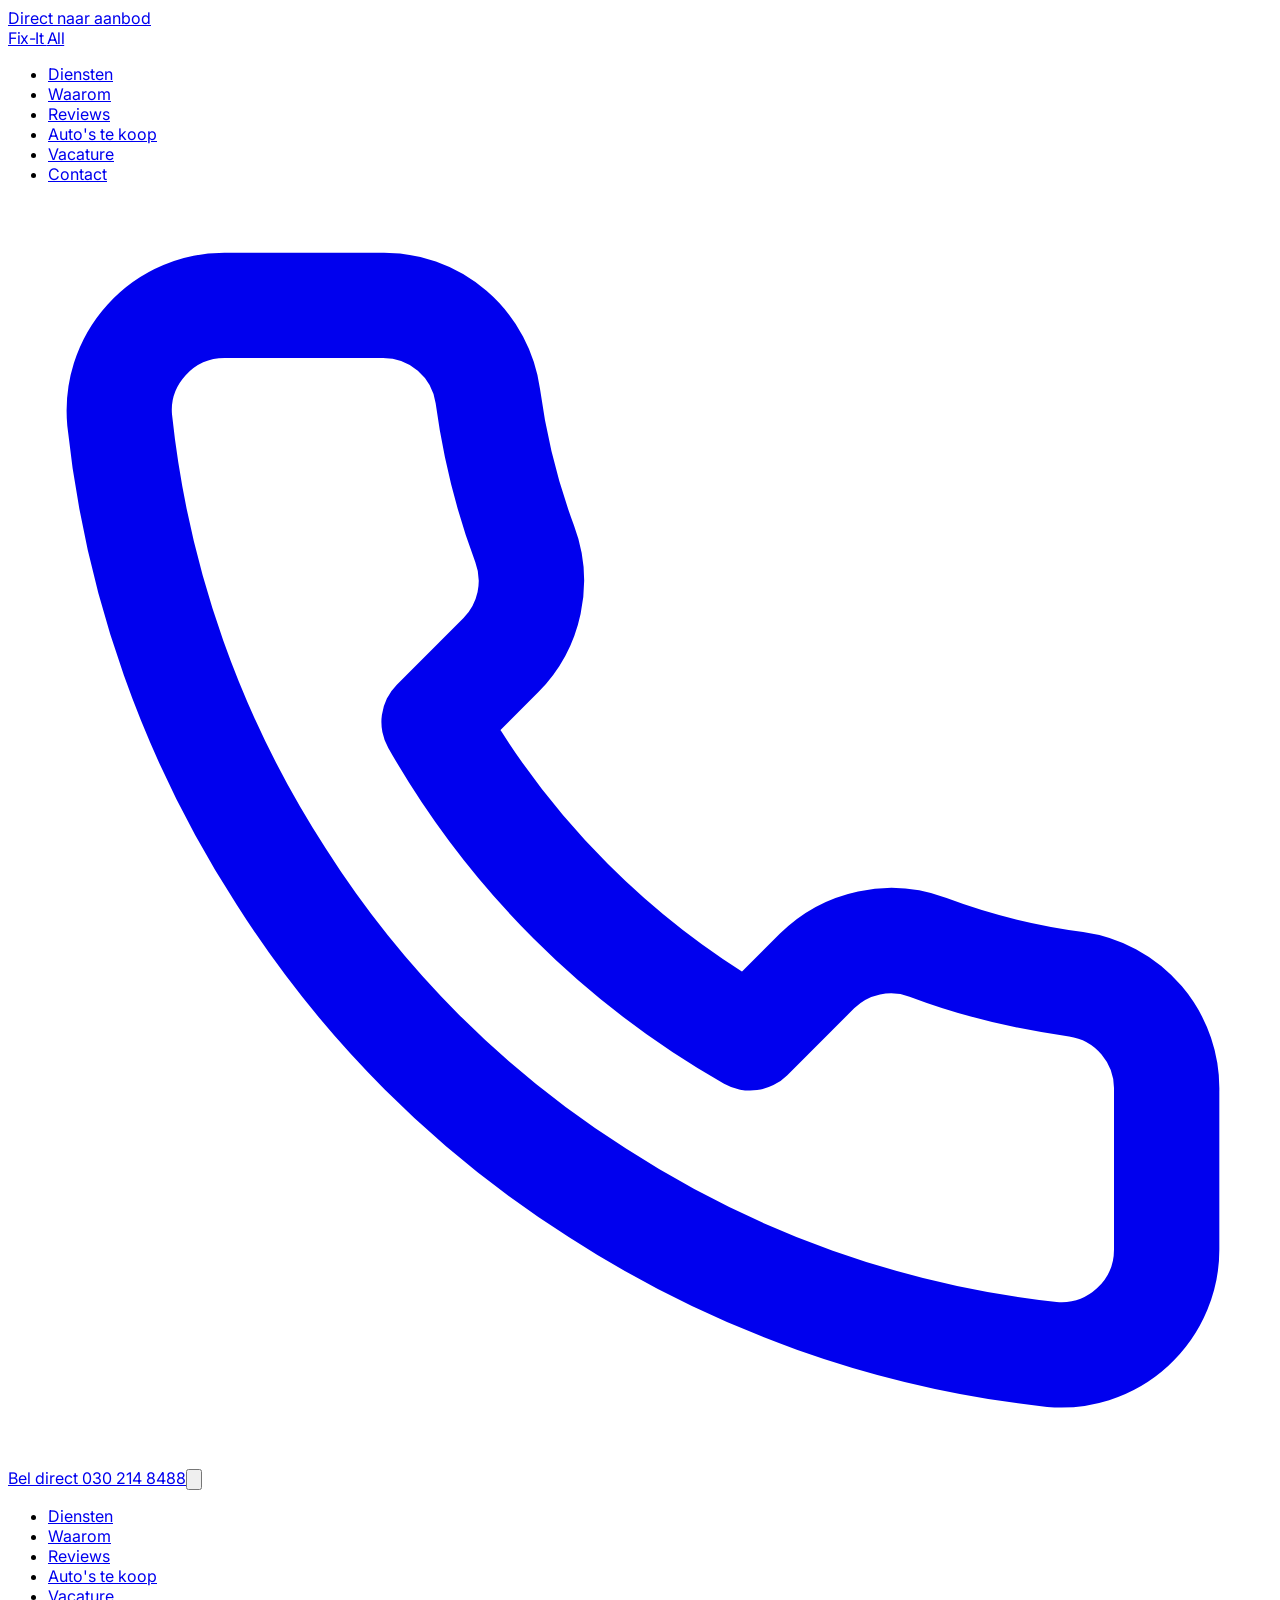
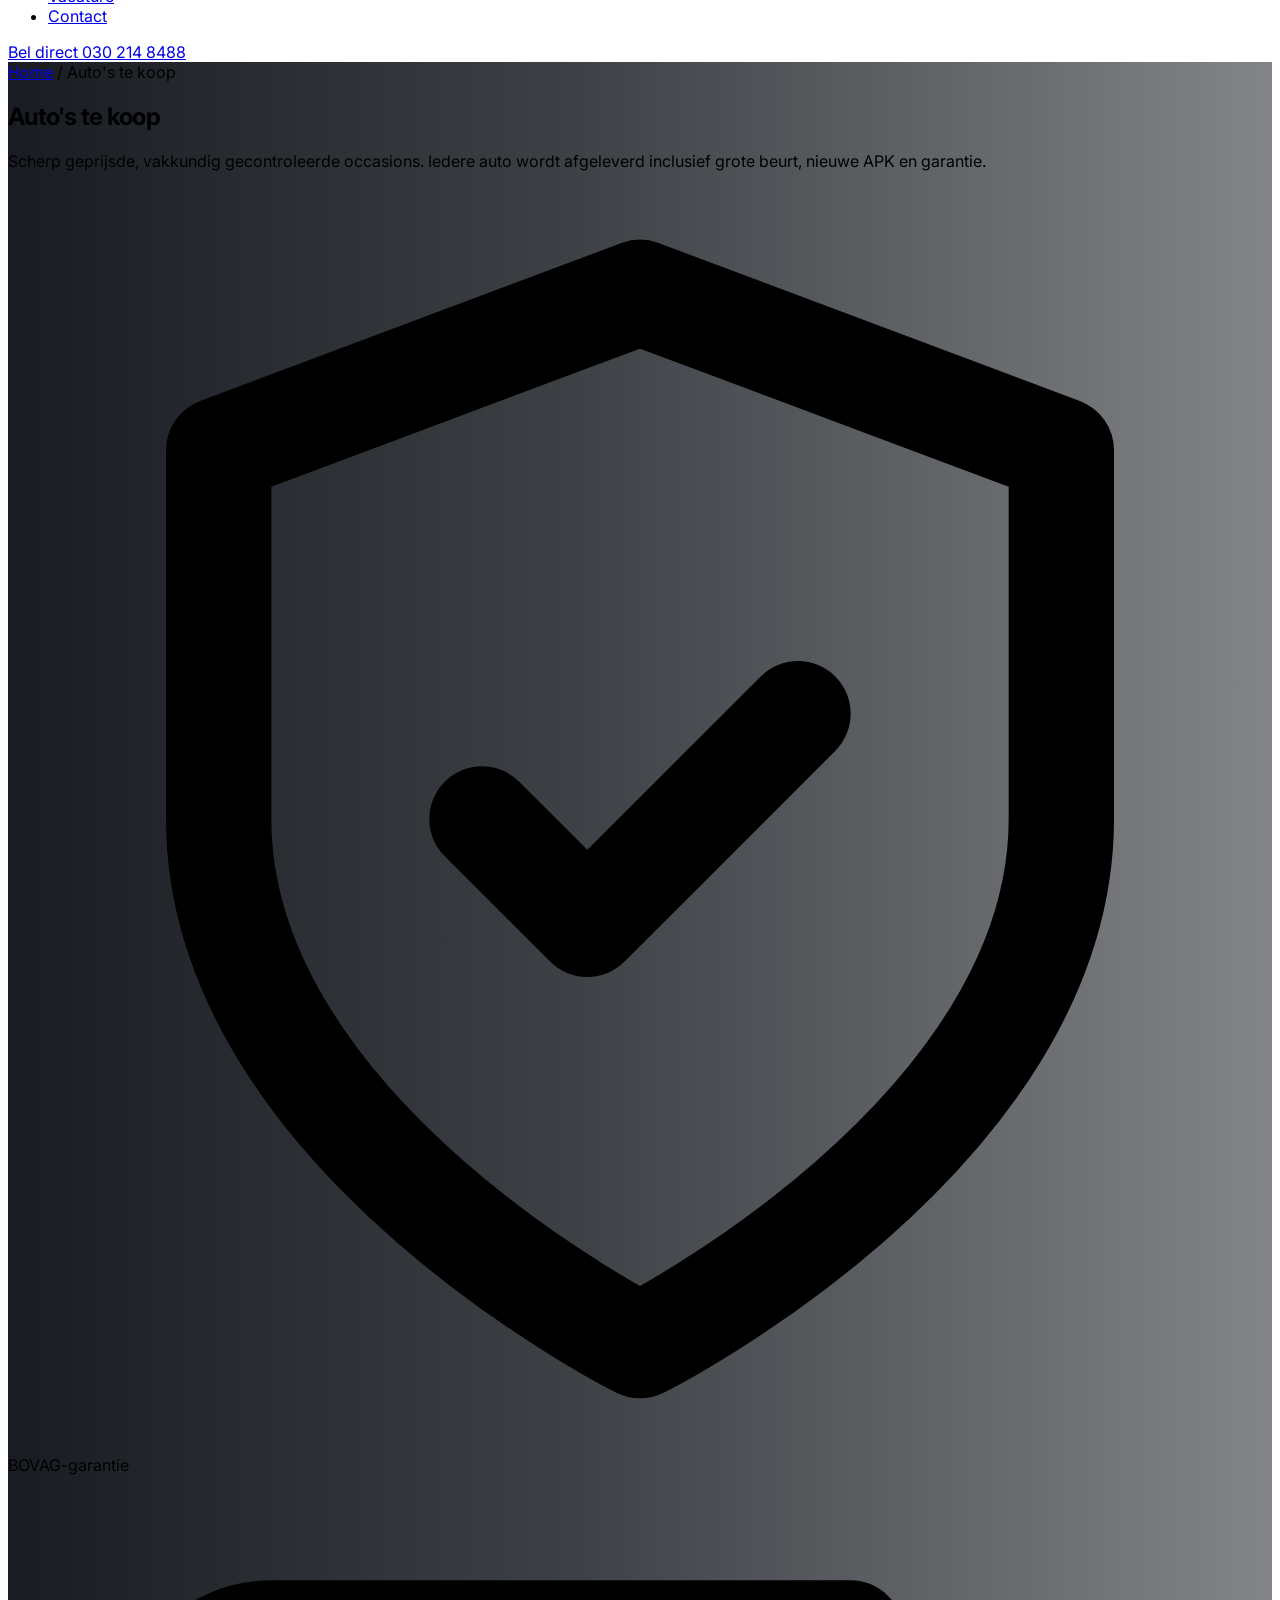
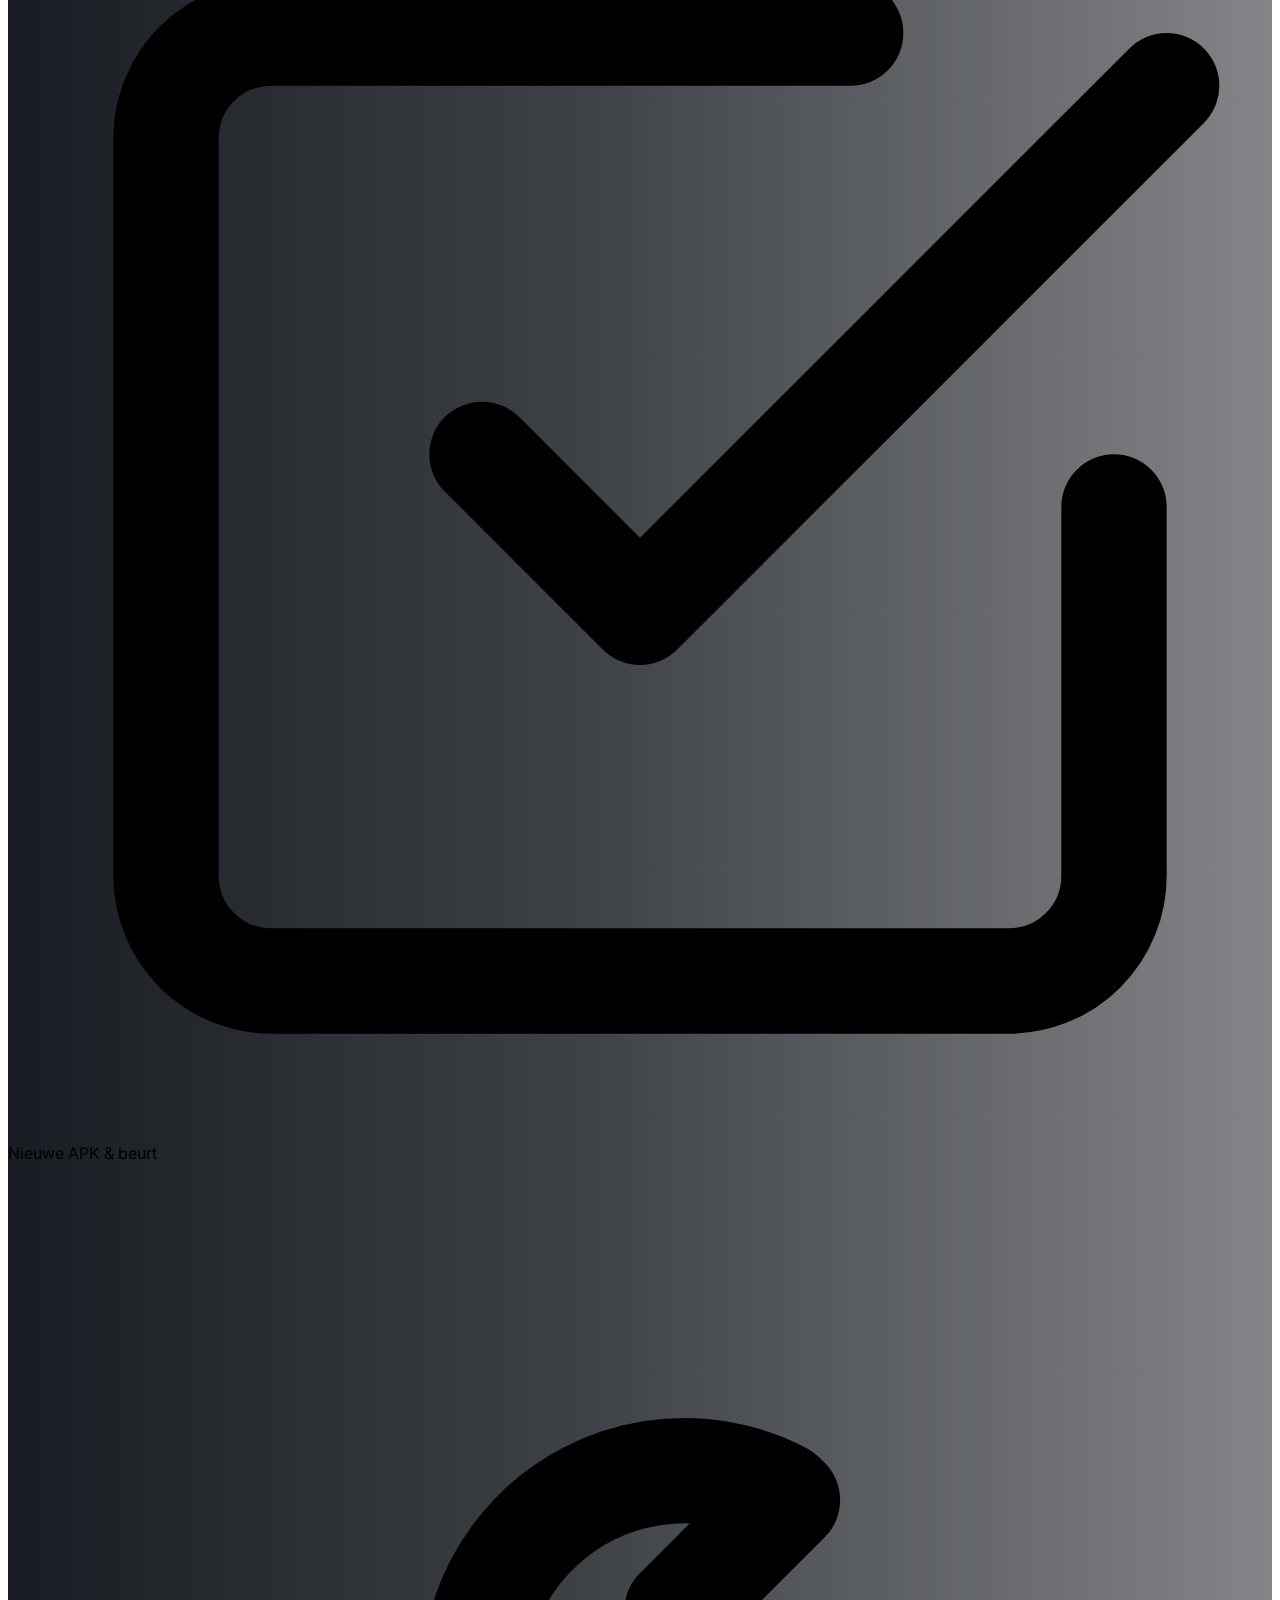
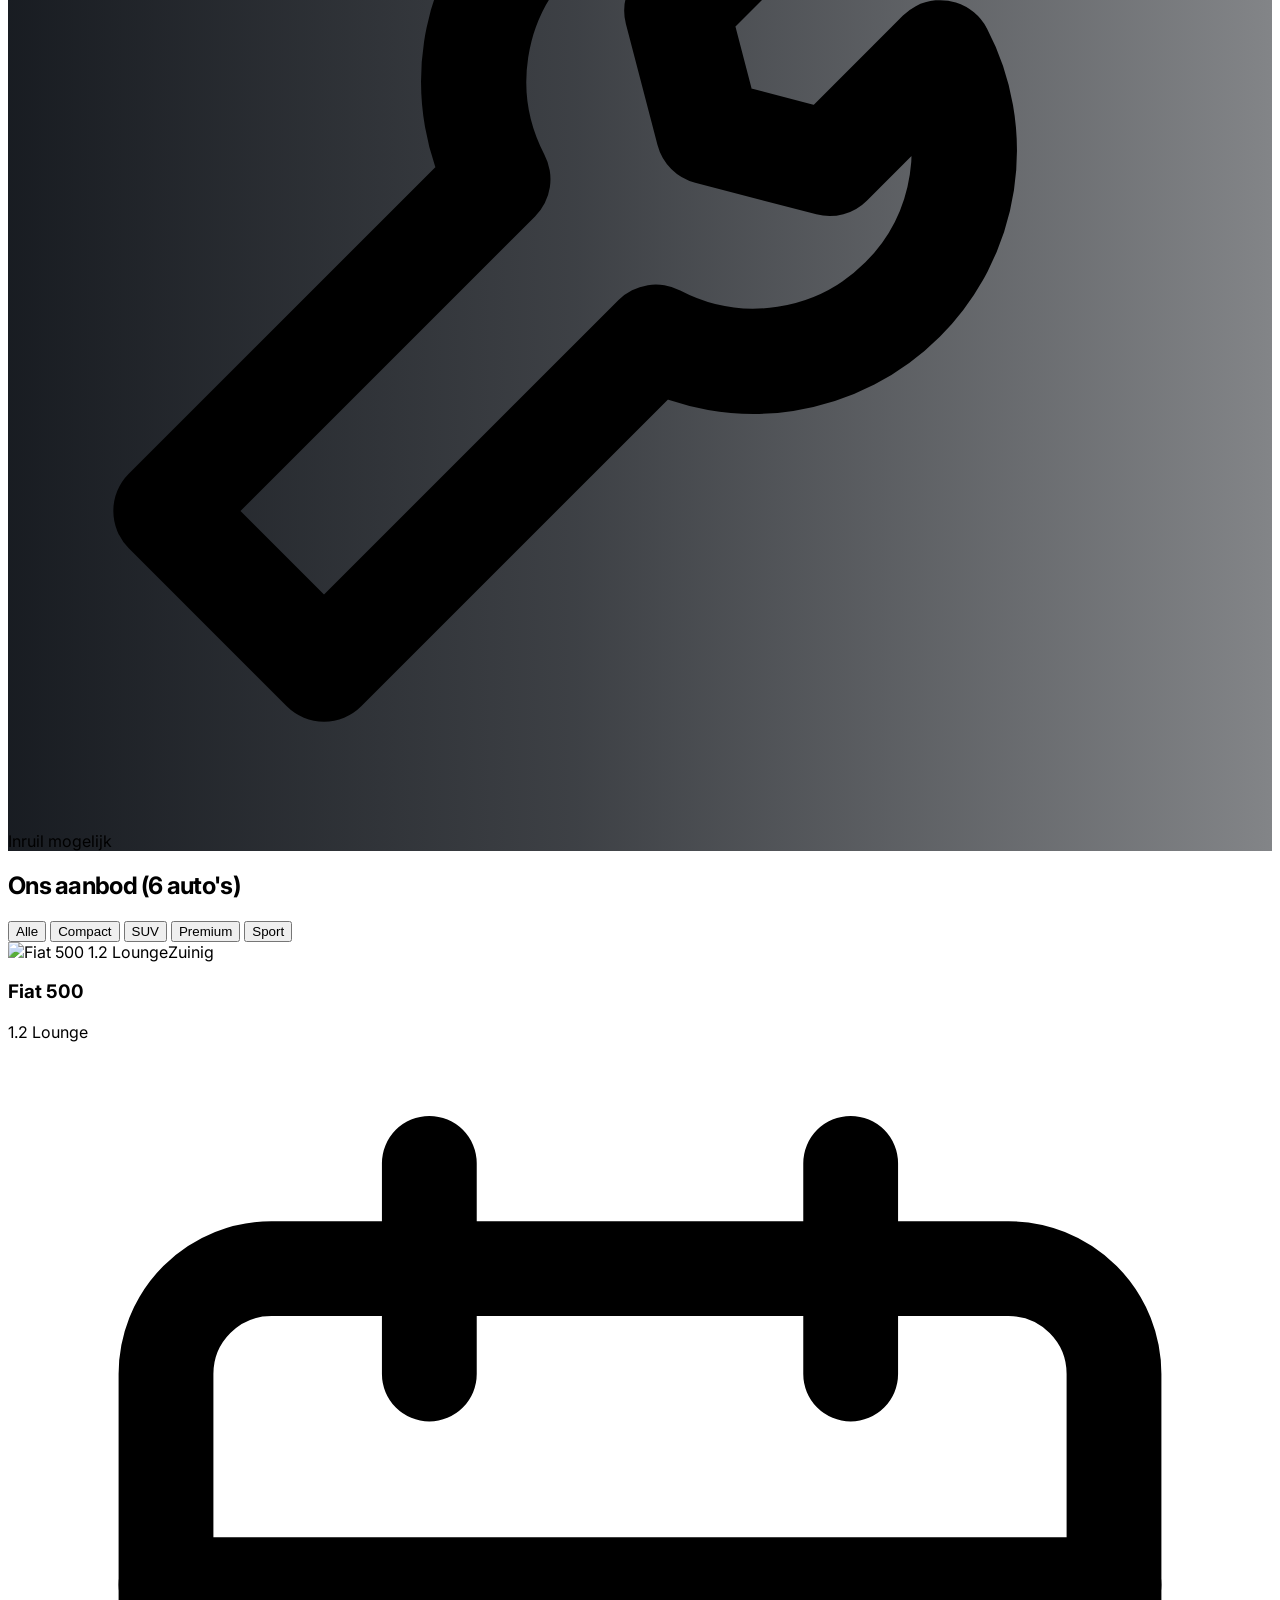
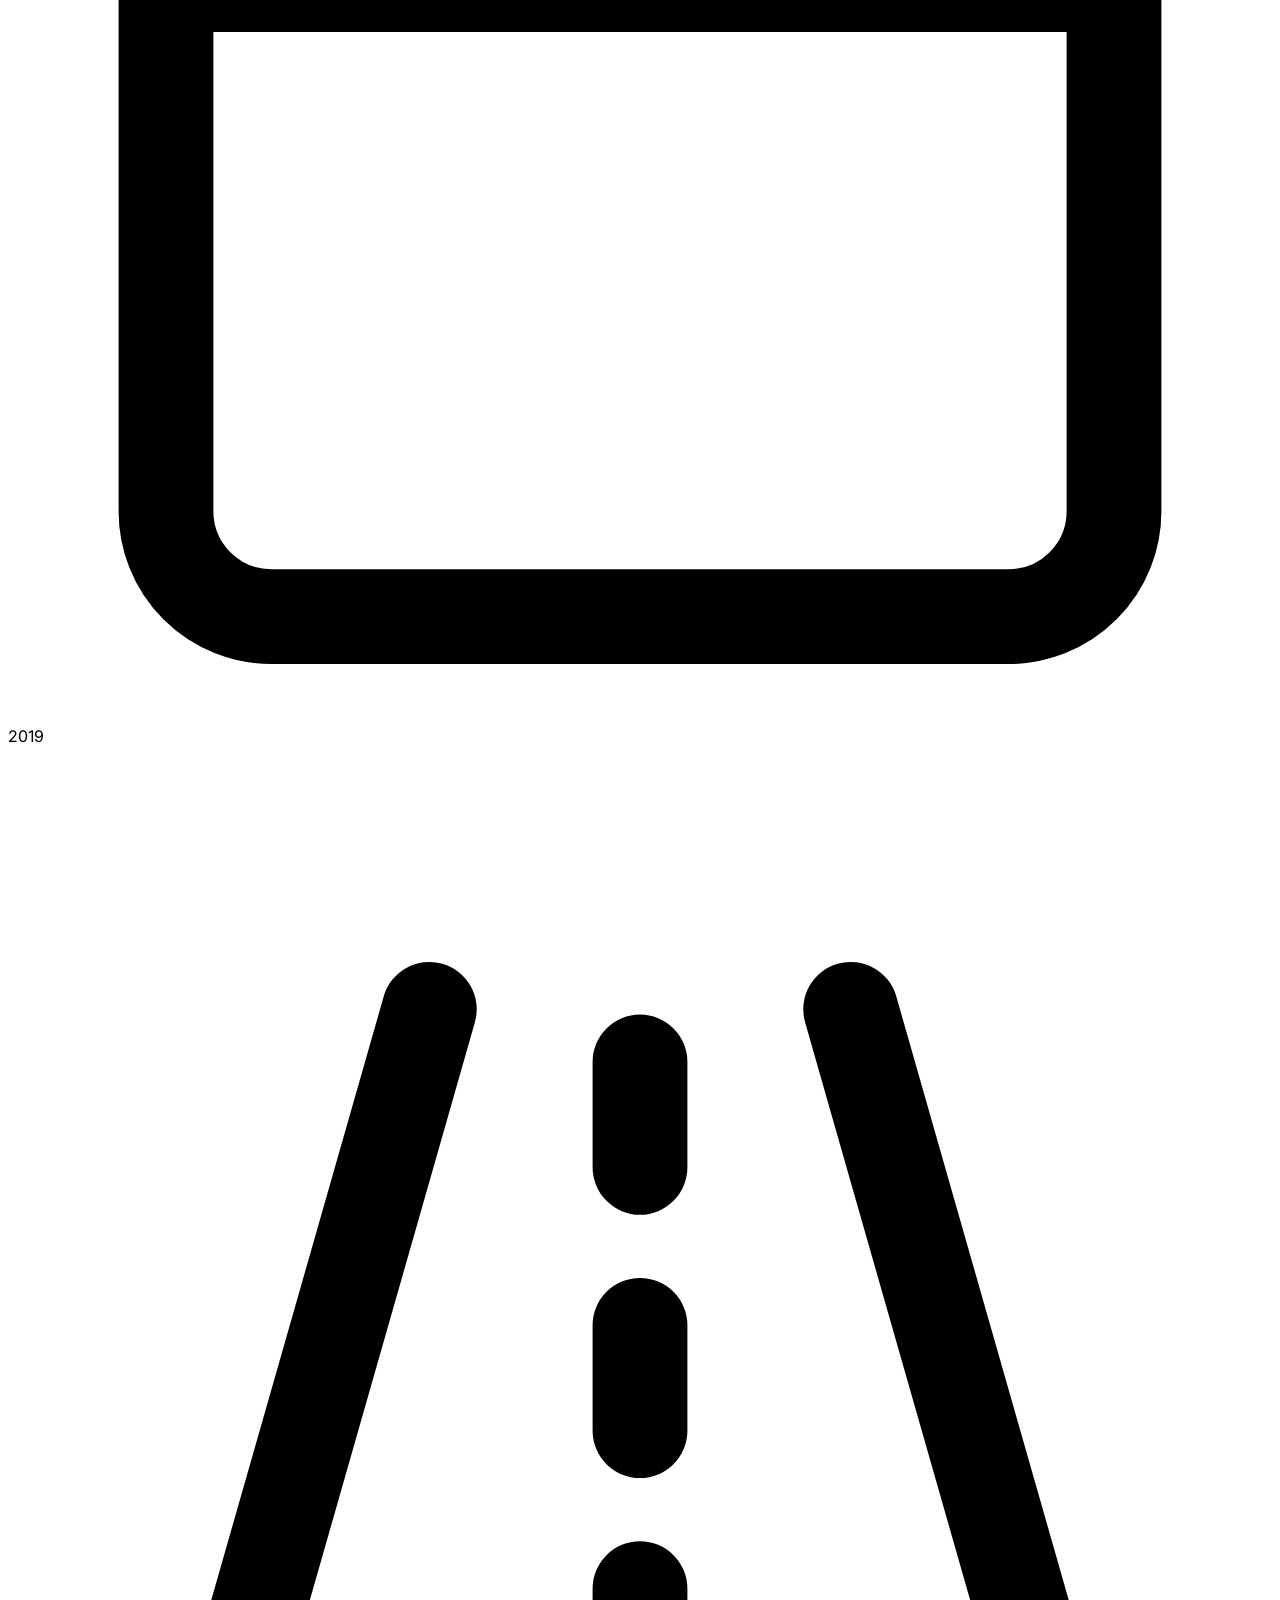
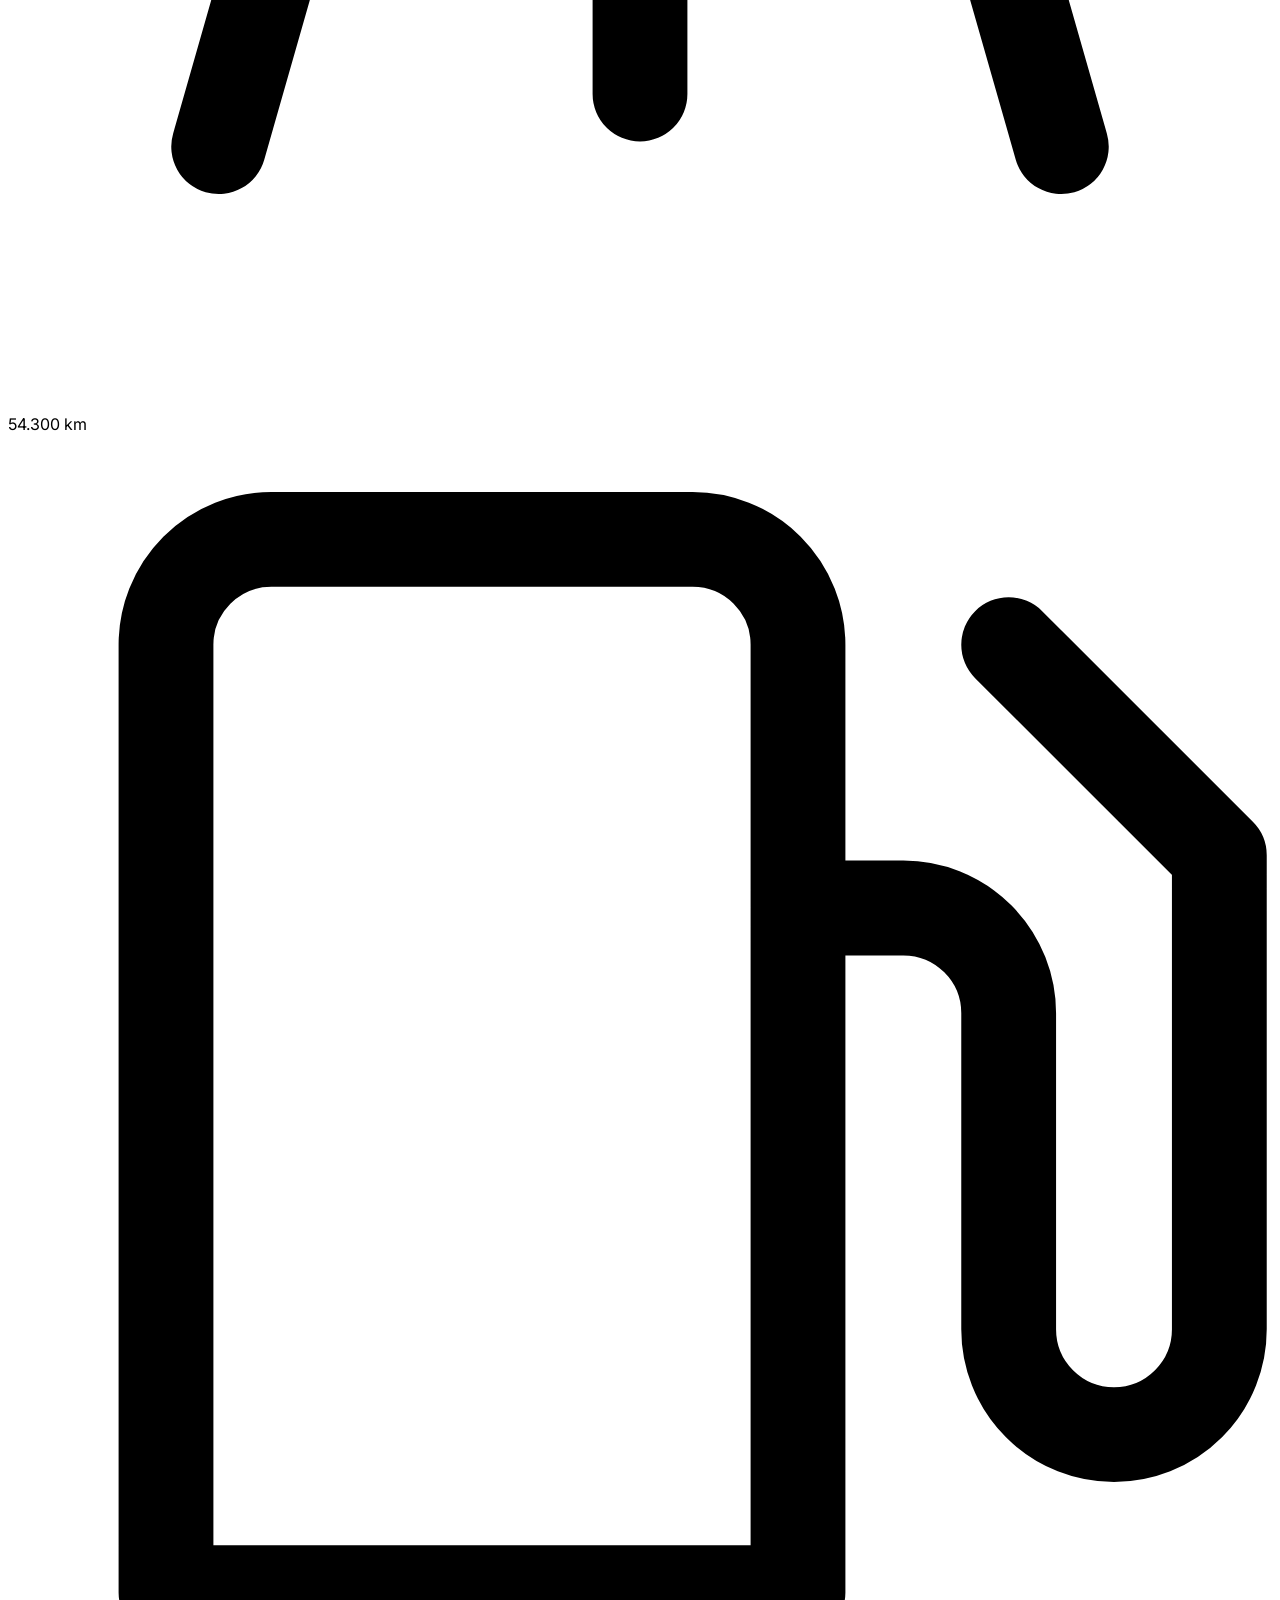
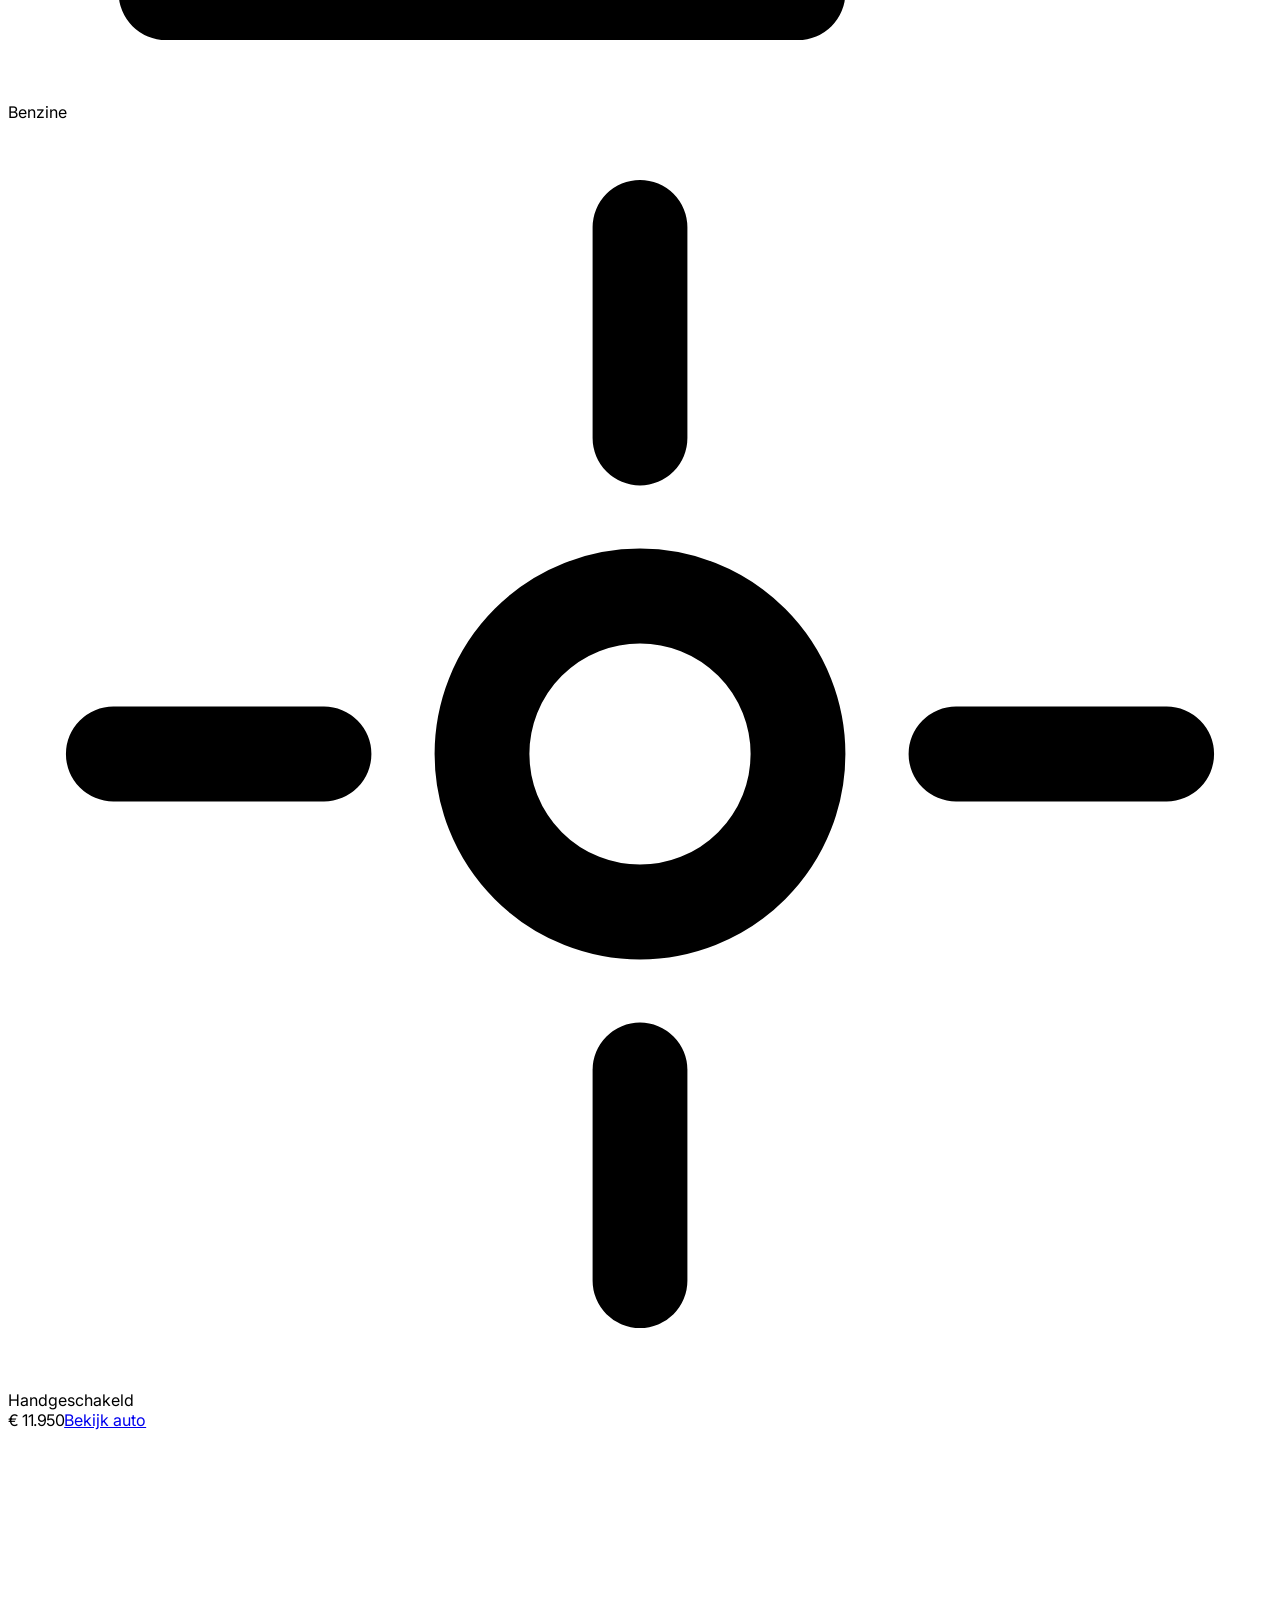
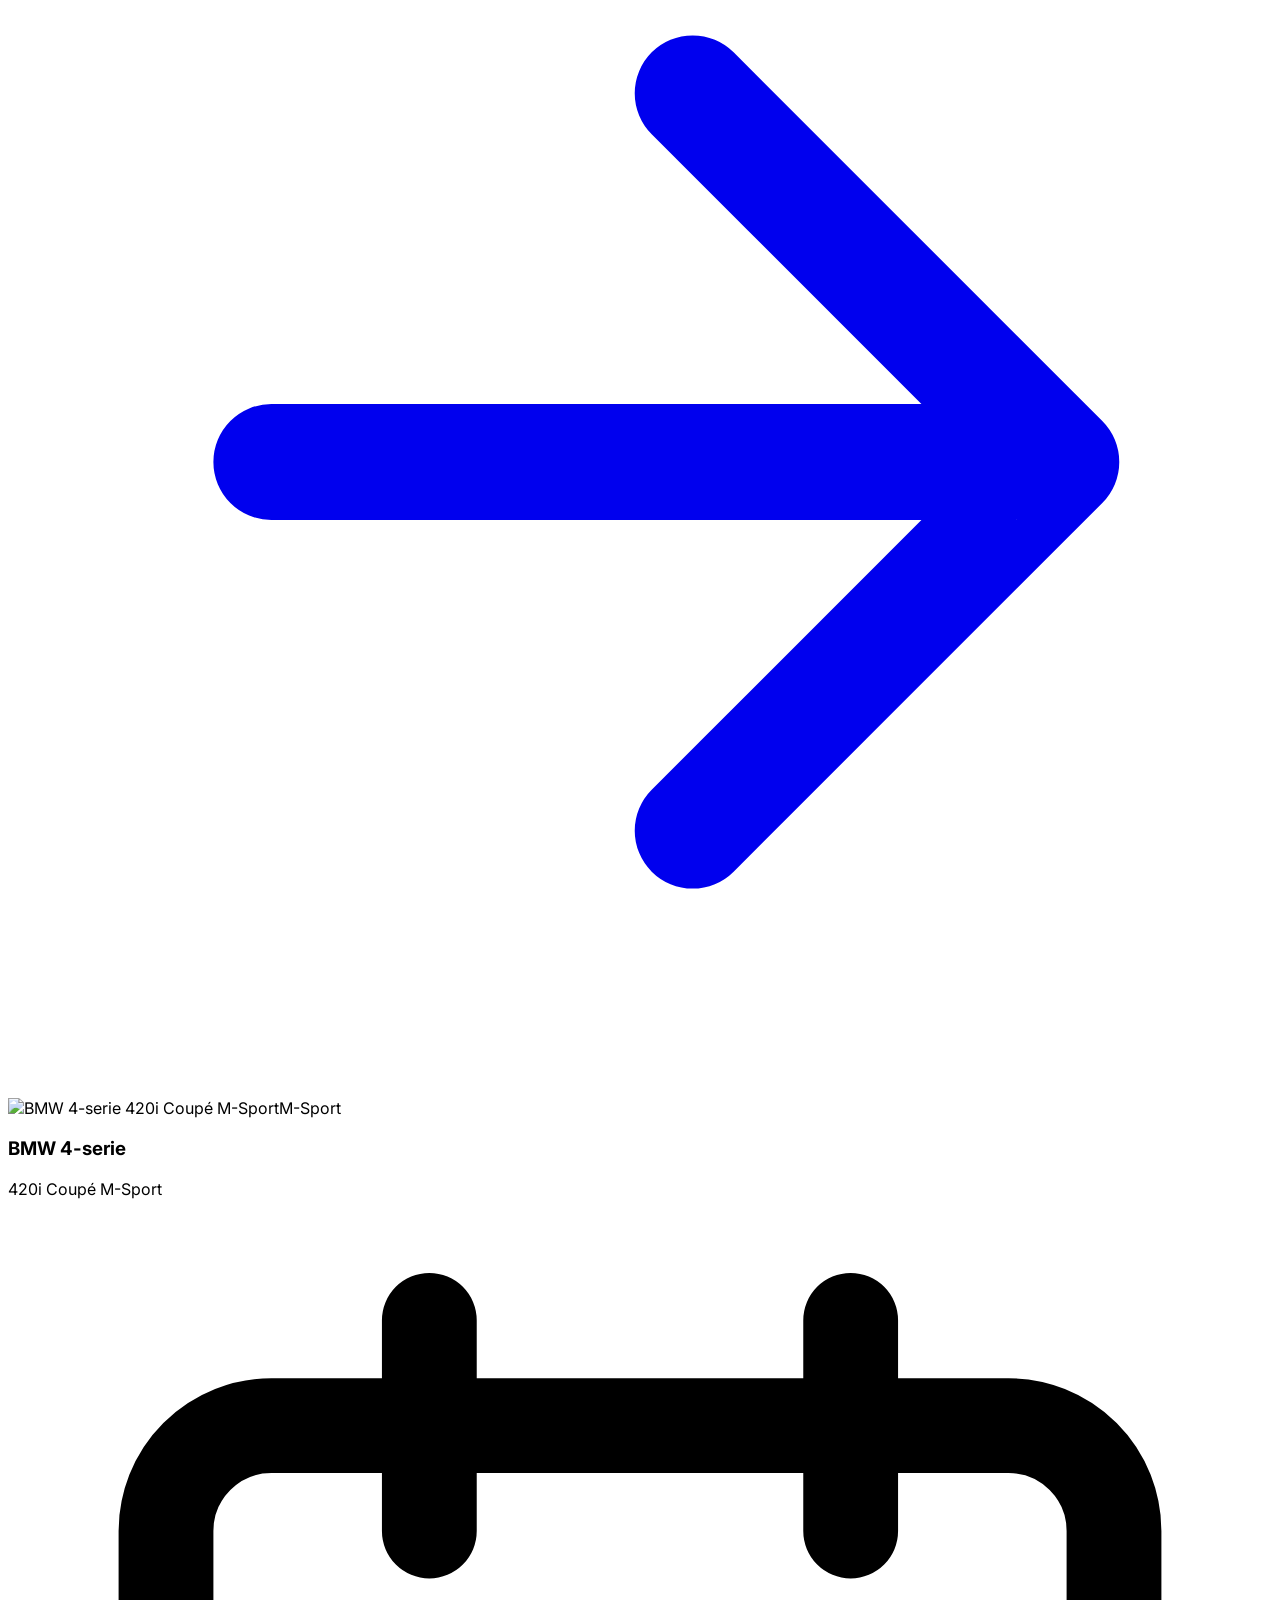
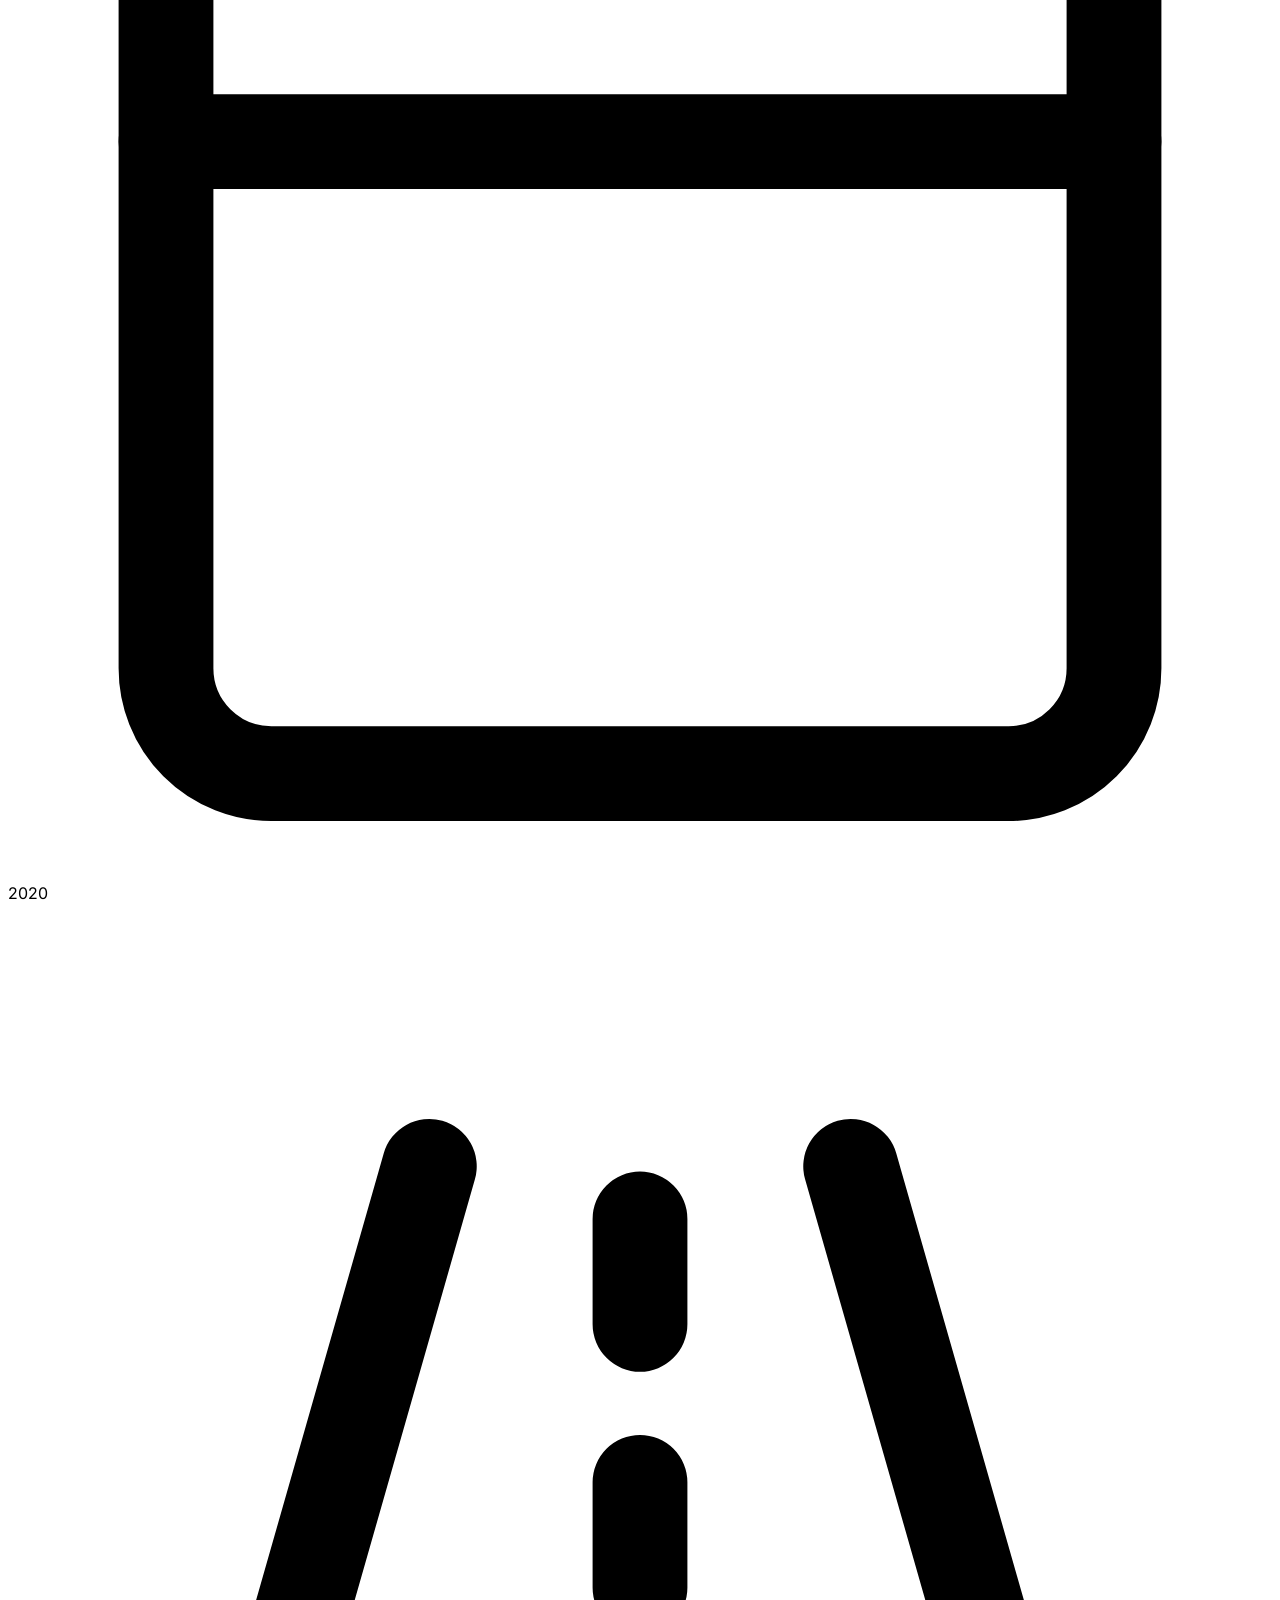
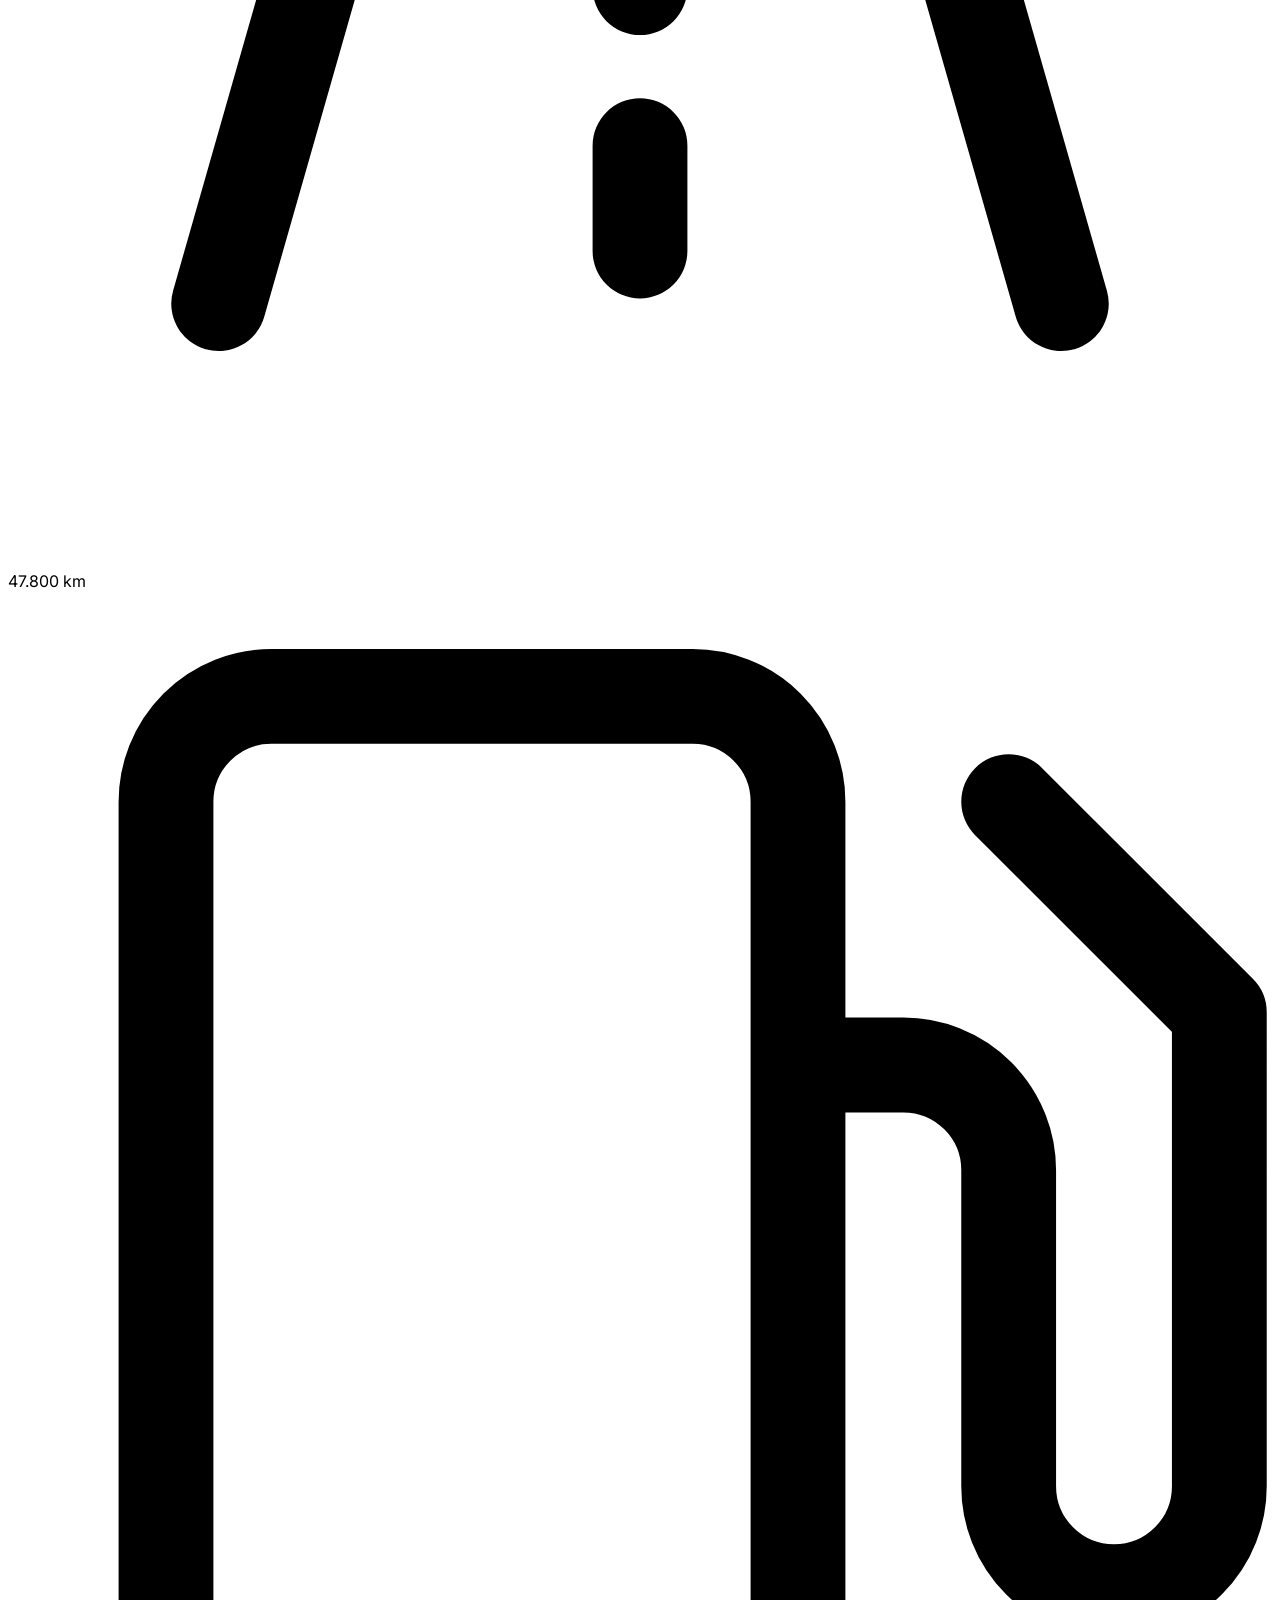
==== commit 0aa30afb: "Eigen pagina per menu-item + helder oranje brand-kleur - Aparte pagina's: diensten, waarom, reviews," ====
--- a/occasions.html
+++ b/occasions.html
@@ -5,74 +5,26 @@
   <meta name="viewport" content="width=device-width, initial-scale=1.0" />
   <title>Auto's te koop | Fix-It All Utrecht, occasions met BOVAG-garantie</title>
   <meta name="description" content="Scherp geprijsde, vakkundig gecontroleerde occasions bij Fix-It All Utrecht. Inclusief beurt, APK en garantie. Bekijk het actuele aanbod." />
-
   <script src="https://cdn.tailwindcss.com"></script>
+  <link rel="stylesheet" href="site.css" />
   <link rel="preconnect" href="https://fonts.googleapis.com" />
   <link rel="preconnect" href="https://fonts.gstatic.com" crossorigin />
   <link href="https://fonts.googleapis.com/css2?family=Inter:wght@400;500;600;700;800;900&display=swap" rel="stylesheet" />
-
   <script>
-    tailwind.config = {
-      theme: { extend: {
-        colors: { brand: { orange: '#F47A20', orangeDark: '#DC6810', orangeSoft: '#FFF3E9' }, ink: { 950: '#070B11', 900: '#0B1118', 800: '#0E1620', 700: '#13202C', card: '#16222F', border: '#26333F' } },
-        fontFamily: { sans: ['Inter','system-ui','sans-serif'] },
-      } },
-    };
+    tailwind.config = { theme: { extend: {
+      colors: { brand: { orange: 'rgb(var(--brand-orange) / <alpha-value>)', orangeDark: 'rgb(var(--brand-orange-dark) / <alpha-value>)' }, ink: { 950:'#070B11',900:'#0B1118',800:'#0E1620',700:'#13202C',card:'#16222F',border:'#26333F' } },
+      fontFamily: { sans: ['Inter','system-ui','sans-serif'] }
+    } } };
   </script>
-  <style>
-    html { scroll-behavior: smooth; }
-    body { font-family: 'Inter', system-ui, sans-serif; }
-    .tightest { letter-spacing: -0.03em; }
-    .banner-bg {
-      background-image: linear-gradient(90deg, rgba(7,11,17,0.92) 0%, rgba(7,11,17,0.78) 50%, rgba(7,11,17,0.5) 100%),
-        url('https://images.unsplash.com/photo-1492144534655-ae79c964c9d7?auto=format&fit=crop&w=2000&q=80');
-      background-size: cover; background-position: center;
-    }
-    @media (prefers-reduced-motion: reduce) { *,*::before,*::after { animation: none !important; transition: none !important; scroll-behavior: auto !important; } }
-  </style>
 </head>
 
-<body class="bg-slate-50 text-ink-900 antialiased selection:bg-brand-orange/30">
+<body class="bg-slate-50 text-ink-900 antialiased selection:bg-brand-orange/30" data-page="occasions">
   <a href="#aanbod" class="sr-only focus:not-sr-only focus:absolute focus:z-50 focus:top-3 focus:left-3 focus:rounded-md focus:bg-brand-orange focus:px-4 focus:py-2 focus:font-semibold focus:text-white">Direct naar aanbod</a>
-
-  <!-- ===== HEADER ===== -->
-  <header id="header" class="fixed inset-x-0 top-0 z-40 transition-all duration-300">
-    <nav class="mx-auto flex max-w-7xl items-center justify-between gap-4 px-5 py-4 lg:px-8" aria-label="Hoofdnavigatie">
-      <a href="index.html" class="text-2xl font-extrabold italic tightest text-white focus:outline-none focus-visible:ring-2 focus-visible:ring-brand-orange rounded">Fix-It <span class="text-brand-orange not-italic">All</span></a>
-      <ul class="hidden lg:flex items-center gap-8 text-sm font-medium text-white/85">
-        <li><a class="transition-colors duration-150 hover:text-brand-orange" href="index.html#diensten">Diensten</a></li>
-        <li><a class="transition-colors duration-150 hover:text-brand-orange" href="index.html#waarom">Waarom</a></li>
-        <li><a class="transition-colors duration-150 hover:text-brand-orange" href="index.html#reviews">Reviews</a></li>
-        <li><a class="text-brand-orange" href="occasions.html" aria-current="page">Auto's te koop</a></li>
-        <li><a class="transition-colors duration-150 hover:text-brand-orange" href="index.html#vacature">Vacature</a></li>
-        <li><a class="transition-colors duration-150 hover:text-brand-orange" href="index.html#contact">Contact</a></li>
-      </ul>
-      <div class="flex items-center gap-3">
-        <a href="tel:0302148488" class="hidden sm:inline-flex items-center gap-2 rounded-md bg-brand-orange px-4 py-2.5 text-sm font-semibold text-white shadow-sm transition-all duration-150 hover:bg-brand-orangeDark active:scale-[0.98] focus:outline-none focus-visible:ring-2 focus-visible:ring-brand-orange">
-          <svg class="h-4 w-4" viewBox="0 0 24 24" fill="none" stroke="currentColor" stroke-width="2" stroke-linecap="round" stroke-linejoin="round" aria-hidden="true"><path d="M22 16.92v3a2 2 0 0 1-2.18 2 19.79 19.79 0 0 1-8.63-3.07 19.5 19.5 0 0 1-6-6 19.79 19.79 0 0 1-3.07-8.67A2 2 0 0 1 4.11 2h3a2 2 0 0 1 2 1.72c.13.96.36 1.9.7 2.81a2 2 0 0 1-.45 2.11L8.09 9.91a16 16 0 0 0 6 6l1.27-1.27a2 2 0 0 1 2.11-.45c.9.34 1.85.57 2.81.7A2 2 0 0 1 22 16.92z"/></svg>
-          Bel direct 030 214 8488
-        </a>
-        <button id="menuBtn" type="button" aria-label="Menu openen" aria-expanded="false" aria-controls="mobileMenu" class="lg:hidden inline-flex h-11 w-11 items-center justify-center rounded-md border border-white/15 text-white hover:bg-white/10 focus:outline-none focus-visible:ring-2 focus-visible:ring-brand-orange">
-          <svg class="h-6 w-6" viewBox="0 0 24 24" fill="none" stroke="currentColor" stroke-width="2" stroke-linecap="round" aria-hidden="true"><path d="M4 6h16M4 12h16M4 18h16"/></svg>
-        </button>
-      </div>
-    </nav>
-    <div id="mobileMenu" class="hidden lg:hidden border-t border-white/10 bg-ink-900/98 backdrop-blur px-5 pb-5 pt-2">
-      <ul class="flex flex-col text-base font-medium text-white/90">
-        <li><a class="block rounded px-2 py-3 hover:bg-white/5" href="index.html#diensten">Diensten</a></li>
-        <li><a class="block rounded px-2 py-3 hover:bg-white/5" href="index.html#waarom">Waarom</a></li>
-        <li><a class="block rounded px-2 py-3 hover:bg-white/5" href="index.html#reviews">Reviews</a></li>
-        <li><a class="block rounded px-2 py-3 text-brand-orange" href="occasions.html">Auto's te koop</a></li>
-        <li><a class="block rounded px-2 py-3 hover:bg-white/5" href="index.html#vacature">Vacature</a></li>
-        <li><a class="block rounded px-2 py-3 hover:bg-white/5" href="index.html#contact">Contact</a></li>
-      </ul>
-      <a href="tel:0302148488" class="mt-3 inline-flex w-full items-center justify-center gap-2 rounded-md bg-brand-orange px-4 py-3 text-sm font-semibold text-white hover:bg-brand-orangeDark">Bel direct 030 214 8488</a>
-    </div>
-  </header>
+  <div id="site-header"></div>
 
   <main>
-    <!-- ===== BANNER ===== -->
-    <section class="banner-bg text-white">
+    <!-- BANNER -->
+    <section class="banner text-white" style="background-image:url('https://images.unsplash.com/photo-1492144534655-ae79c964c9d7?auto=format&fit=crop&w=2000&q=80')">
       <div class="mx-auto max-w-7xl px-5 pt-32 pb-16 lg:px-8 lg:pt-40 lg:pb-20">
         <nav class="mb-4 text-xs text-white/55" aria-label="Kruimelpad"><a href="index.html" class="hover:text-brand-orange">Home</a> <span class="mx-1.5">/</span> <span class="text-white/80">Auto's te koop</span></nav>
         <h1 class="max-w-2xl text-4xl font-extrabold leading-[1.05] tightest sm:text-5xl">Auto's te koop</h1>
@@ -85,12 +37,11 @@
       </div>
     </section>
 
-    <!-- ===== AANBOD ===== -->
+    <!-- AANBOD -->
     <section id="aanbod" class="scroll-mt-20">
       <div class="mx-auto max-w-7xl px-5 py-12 lg:px-8 lg:py-16">
         <div class="flex flex-col gap-4 sm:flex-row sm:items-end sm:justify-between">
           <h2 class="text-2xl font-extrabold tightest sm:text-3xl">Ons aanbod <span id="count" class="text-base font-medium text-slate-400">(6 auto's)</span></h2>
-          <!-- filter -->
           <div role="group" aria-label="Filter op type" class="flex flex-wrap gap-2">
             <button data-filter="alle" class="filter-btn rounded-full border border-brand-orange bg-brand-orange px-4 py-2 text-sm font-semibold text-white transition-colors focus:outline-none focus-visible:ring-2 focus-visible:ring-brand-orange">Alle</button>
             <button data-filter="compact" class="filter-btn rounded-full border border-slate-300 bg-white px-4 py-2 text-sm font-semibold text-slate-700 transition-colors hover:border-brand-orange focus:outline-none focus-visible:ring-2 focus-visible:ring-brand-orange">Compact</button>
@@ -99,12 +50,11 @@
             <button data-filter="sport" class="filter-btn rounded-full border border-slate-300 bg-white px-4 py-2 text-sm font-semibold text-slate-700 transition-colors hover:border-brand-orange focus:outline-none focus-visible:ring-2 focus-visible:ring-brand-orange">Sport</button>
           </div>
         </div>
-
         <div id="grid" class="mt-8 grid grid-cols-1 gap-6 sm:grid-cols-2 lg:grid-cols-3"></div>
       </div>
     </section>
 
-    <!-- ===== CTA ===== -->
+    <!-- CTA -->
     <section class="bg-ink-900 text-white">
       <div class="mx-auto max-w-7xl px-5 py-14 lg:px-8 lg:py-16">
         <div class="rounded-2xl border border-ink-border bg-gradient-to-br from-ink-700 to-ink-950 p-8 text-center sm:p-12">
@@ -112,67 +62,15 @@
           <p class="mx-auto mt-3 max-w-xl text-white/65">Bel of mail ons voor meer informatie of een proefrit. Inruil van uw huidige auto is altijd bespreekbaar.</p>
           <div class="mt-7 flex flex-col items-center justify-center gap-3 sm:flex-row">
             <a href="tel:0302148488" class="inline-flex w-full items-center justify-center gap-2 rounded-md bg-brand-orange px-6 py-3.5 text-sm font-semibold text-white transition-all duration-150 hover:bg-brand-orangeDark active:scale-[0.98] focus:outline-none focus-visible:ring-2 focus-visible:ring-brand-orange focus-visible:ring-offset-2 focus-visible:ring-offset-ink-900 sm:w-auto">Bel 030 214 8488</a>
-            <a href="index.html#contact" class="inline-flex w-full items-center justify-center gap-2 rounded-md border border-white/20 px-6 py-3.5 text-sm font-semibold text-white transition-all duration-150 hover:bg-white/5 active:scale-[0.98] focus:outline-none focus-visible:ring-2 focus-visible:ring-brand-orange sm:w-auto">Plan een proefrit</a>
+            <a href="contact.html" class="inline-flex w-full items-center justify-center gap-2 rounded-md border border-white/20 px-6 py-3.5 text-sm font-semibold text-white transition-all duration-150 hover:bg-white/5 active:scale-[0.98] focus:outline-none focus-visible:ring-2 focus-visible:ring-brand-orange sm:w-auto">Plan een proefrit</a>
           </div>
         </div>
       </div>
     </section>
   </main>
 
-  <!-- ===== FOOTER ===== -->
-  <footer class="bg-ink-950 text-white">
-    <div class="mx-auto max-w-7xl px-5 py-14 lg:px-8">
-      <div class="grid grid-cols-2 gap-8 lg:grid-cols-5">
-        <div class="col-span-2 lg:col-span-1">
-          <div class="text-xl font-extrabold italic tightest">Fix-It <span class="text-brand-orange not-italic">All</span></div>
-          <p class="mt-3 text-sm leading-relaxed text-white/50">Service en kwaliteit voor een betaalbare prijs. Sinds 2000.</p>
-        </div>
-        <nav aria-label="Diensten">
-          <h4 class="text-sm font-bold">Diensten</h4>
-          <ul class="mt-3 space-y-2 text-sm text-white/55">
-            <li><a class="hover:text-brand-orange transition-colors" href="index.html#diensten">Reparatie</a></li>
-            <li><a class="hover:text-brand-orange transition-colors" href="index.html#diensten">Onderhoud &amp; APK</a></li>
-            <li><a class="hover:text-brand-orange transition-colors" href="index.html#diensten">Alle merken</a></li>
-            <li><a class="hover:text-brand-orange transition-colors" href="index.html#diensten">Diagnose</a></li>
-          </ul>
-        </nav>
-        <nav aria-label="Over ons">
-          <h4 class="text-sm font-bold">Over ons</h4>
-          <ul class="mt-3 space-y-2 text-sm text-white/55">
-            <li><a class="hover:text-brand-orange transition-colors" href="index.html#waarom">Waarom Fix-It All</a></li>
-            <li><a class="hover:text-brand-orange transition-colors" href="index.html#reviews">Reviews</a></li>
-            <li><a class="hover:text-brand-orange transition-colors" href="occasions.html">Auto's te koop</a></li>
-            <li><a class="hover:text-brand-orange transition-colors" href="index.html#vacature">Vacature</a></li>
-          </ul>
-        </nav>
-        <div>
-          <h4 class="text-sm font-bold">Contact</h4>
-          <ul class="mt-3 space-y-2 text-sm text-white/55">
-            <li>Industrieweg 12</li><li>3542 AD Utrecht</li>
-            <li><a class="hover:text-brand-orange transition-colors" href="tel:0302148488">030 214 8488</a></li>
-            <li><a class="hover:text-brand-orange transition-colors" href="mailto:info@fix-it-all.nl">info@fix-it-all.nl</a></li>
-          </ul>
-        </div>
-        <div>
-          <h4 class="text-sm font-bold">Openingstijden</h4>
-          <ul class="mt-3 space-y-2 text-sm text-white/55">
-            <li class="flex justify-between gap-2"><span>Ma - Vr</span><span>08:00 - 17:30</span></li>
-            <li class="flex justify-between gap-2"><span>Zaterdag</span><span>09:00 - 13:00</span></li>
-            <li class="flex justify-between gap-2"><span>Zondag</span><span>Gesloten</span></li>
-          </ul>
-        </div>
-      </div>
-      <div class="mt-12 flex flex-col items-center justify-between gap-4 border-t border-white/10 pt-6 text-xs text-white/45 sm:flex-row">
-        <p>&copy; <span id="year">2026</span> Fix-It All. Alle rechten voorbehouden.</p>
-        <div class="flex gap-5">
-          <a class="hover:text-white/80 transition-colors" href="#">Privacyverklaring</a>
-          <a class="hover:text-white/80 transition-colors" href="#">Algemene voorwaarden</a>
-          <a class="hover:text-white/80 transition-colors" href="#">Cookies</a>
-        </div>
-      </div>
-    </div>
-  </footer>
-
+  <div id="site-footer"></div>
+  <script src="site.js"></script>
   <script>
     var IMG = 'https://images.unsplash.com/';
     var Q = '?auto=format&fit=crop&w=700&q=70';
@@ -184,20 +82,15 @@
       { merk: 'Mercedes-AMG', model: 'GT 4.0 V8', prijs: '112.000', jaar: 2019, km: '31.200', brandstof: 'Benzine', transmissie: 'Automaat', cat: 'sport', badge: 'Youngtimer', img: 'photo-1605559424843-9e4c228bf1c2' },
       { merk: 'Nissan GT-R', model: '3.8 V6 Black Edition', prijs: '89.900', jaar: 2018, km: '42.600', brandstof: 'Benzine', transmissie: 'Automaat', cat: 'sport', badge: 'Uniek', img: 'photo-1568605117036-5fe5e7bab0b7' },
     ];
-
-    function spec(svg, val) {
-      return '<span class="flex items-center gap-1.5 text-slate-600"><svg class="h-4 w-4 text-slate-400" viewBox="0 0 24 24" fill="none" stroke="currentColor" stroke-width="1.8" stroke-linecap="round" stroke-linejoin="round" aria-hidden="true">' + svg + '</svg>' + val + '</span>';
-    }
     var I = {
       cal: '<rect x="3" y="4" width="18" height="18" rx="2"/><path d="M16 2v4M8 2v4M3 10h18"/>',
       road: '<path d="M4 19l4-14M20 19l-4-14M12 6v2M12 11v2M12 16v2"/>',
       fuel: '<path d="M3 22h12V4a2 2 0 0 0-2-2H5a2 2 0 0 0-2 2zM15 9h2a2 2 0 0 1 2 2v6a2 2 0 0 0 2 2 2 2 0 0 0 2-2V8l-4-4"/>',
       gear: '<circle cx="12" cy="12" r="3"/><path d="M12 2v4M12 18v4M2 12h4M18 12h4"/>'
     };
-
+    function spec(svg, val) { return '<span class="flex items-center gap-1.5 text-slate-600"><svg class="h-4 w-4 text-slate-400" viewBox="0 0 24 24" fill="none" stroke="currentColor" stroke-width="1.8" stroke-linecap="round" stroke-linejoin="round" aria-hidden="true">' + svg + '</svg>' + val + '</span>'; }
     function card(c) {
-      return '' +
-      '<article class="car group flex flex-col overflow-hidden rounded-xl border border-slate-200 bg-white shadow-sm transition-all duration-150 hover:-translate-y-1 hover:shadow-lg" data-cat="' + c.cat + '">' +
+      return '<article class="car group flex flex-col overflow-hidden rounded-xl border border-slate-200 bg-white shadow-sm transition-all duration-150 hover:-translate-y-1 hover:shadow-lg" data-cat="' + c.cat + '">' +
         '<div class="relative aspect-[16/10] overflow-hidden bg-slate-100">' +
           '<img src="' + IMG + c.img + Q + '" alt="' + c.merk + ' ' + c.model + '" loading="lazy" class="h-full w-full object-cover transition-transform duration-300 group-hover:scale-105" />' +
           '<span class="absolute left-3 top-3 rounded-full bg-brand-orange px-3 py-1 text-xs font-semibold text-white shadow">' + c.badge + '</span>' +
@@ -205,51 +98,26 @@
         '<div class="flex flex-1 flex-col p-5">' +
           '<h3 class="text-lg font-bold tracking-tight">' + c.merk + '</h3>' +
           '<p class="text-sm text-slate-500">' + c.model + '</p>' +
-          '<div class="mt-4 grid grid-cols-2 gap-x-4 gap-y-2 text-sm">' +
-            spec(I.cal, c.jaar) + spec(I.road, c.km + ' km') + spec(I.fuel, c.brandstof) + spec(I.gear, c.transmissie) +
-          '</div>' +
+          '<div class="mt-4 grid grid-cols-2 gap-x-4 gap-y-2 text-sm">' + spec(I.cal, c.jaar) + spec(I.road, c.km + ' km') + spec(I.fuel, c.brandstof) + spec(I.gear, c.transmissie) + '</div>' +
           '<div class="mt-5 flex items-center justify-between border-t border-slate-100 pt-4">' +
             '<span class="text-xl font-extrabold tightest text-ink-900">&euro; ' + c.prijs + '</span>' +
-            '<a href="index.html#contact" class="inline-flex items-center gap-1.5 rounded-md bg-ink-900 px-4 py-2 text-sm font-semibold text-white transition-colors hover:bg-brand-orange focus:outline-none focus-visible:ring-2 focus-visible:ring-brand-orange">Bekijk auto <svg class="h-4 w-4" viewBox="0 0 24 24" fill="none" stroke="currentColor" stroke-width="2.2" stroke-linecap="round" stroke-linejoin="round" aria-hidden="true"><path d="M5 12h14M13 5l7 7-7 7"/></svg></a>' +
+            '<a href="contact.html" class="inline-flex items-center gap-1.5 rounded-md bg-ink-900 px-4 py-2 text-sm font-semibold text-white transition-colors hover:bg-brand-orange focus:outline-none focus-visible:ring-2 focus-visible:ring-brand-orange">Bekijk auto <svg class="h-4 w-4" viewBox="0 0 24 24" fill="none" stroke="currentColor" stroke-width="2.2" stroke-linecap="round" stroke-linejoin="round" aria-hidden="true"><path d="M5 12h14M13 5l7 7-7 7"/></svg></a>' +
           '</div>' +
         '</div>' +
       '</article>';
     }
-
-    var grid = document.getElementById('grid');
-    grid.innerHTML = cars.map(card).join('');
-
+    document.getElementById('grid').innerHTML = cars.map(card).join('');
     var count = document.getElementById('count');
     document.querySelectorAll('.filter-btn').forEach(function (btn) {
       btn.addEventListener('click', function () {
         var f = btn.getAttribute('data-filter');
-        document.querySelectorAll('.filter-btn').forEach(function (b) {
-          b.classList.remove('bg-brand-orange','text-white','border-brand-orange');
-          b.classList.add('bg-white','text-slate-700','border-slate-300');
-        });
-        btn.classList.add('bg-brand-orange','text-white','border-brand-orange');
-        btn.classList.remove('bg-white','text-slate-700','border-slate-300');
+        document.querySelectorAll('.filter-btn').forEach(function (b) { b.classList.remove('bg-brand-orange','text-white','border-brand-orange'); b.classList.add('bg-white','text-slate-700','border-slate-300'); });
+        btn.classList.add('bg-brand-orange','text-white','border-brand-orange'); btn.classList.remove('bg-white','text-slate-700','border-slate-300');
         var visible = 0;
-        document.querySelectorAll('.car').forEach(function (el) {
-          var show = f === 'alle' || el.getAttribute('data-cat') === f;
-          el.style.display = show ? '' : 'none';
-          if (show) visible++;
-        });
+        document.querySelectorAll('.car').forEach(function (el) { var show = f === 'alle' || el.getAttribute('data-cat') === f; el.style.display = show ? '' : 'none'; if (show) visible++; });
         count.textContent = '(' + visible + (visible === 1 ? ' auto)' : " auto's)");
       });
     });
-
-    (function () {
-      var header = document.getElementById('header');
-      function onScroll() {
-        if (window.scrollY > 40) header.classList.add('bg-ink-900/95','backdrop-blur','shadow-lg','shadow-black/20');
-        else header.classList.remove('bg-ink-900/95','backdrop-blur','shadow-lg','shadow-black/20');
-      }
-      window.addEventListener('scroll', onScroll, { passive: true }); onScroll();
-      var btn = document.getElementById('menuBtn'), menu = document.getElementById('mobileMenu');
-      btn.addEventListener('click', function () { var open = menu.classList.toggle('hidden') === false; btn.setAttribute('aria-expanded', String(open)); });
-      document.getElementById('year').textContent = new Date().getFullYear();
-    })();
   </script>
 </body>
 </html>
--- a/site.css
+++ b/site.css
@@ -0,0 +1,25 @@
+/* ===== Brand kleur op één plek (helder oranje) ===== */
+:root {
+  --brand-orange: 255 122 20;        /* #FF7A14 - helder oranje */
+  --brand-orange-dark: 235 100 8;    /* #EB6408 */
+}
+
+html { scroll-behavior: smooth; }
+body { font-family: 'Inter', system-ui, sans-serif; }
+.tightest { letter-spacing: -0.03em; }
+
+/* Banner met donkere premium overlay */
+.banner { position: relative; background-size: cover; background-position: center; }
+.banner::before {
+  content: ''; position: absolute; inset: 0;
+  background: linear-gradient(90deg, rgba(7,11,17,0.93) 0%, rgba(7,11,17,0.78) 45%, rgba(7,11,17,0.5) 100%);
+}
+.banner > * { position: relative; z-index: 1; }
+
+/* Outlined floating label voor formulieren */
+.field { position: relative; }
+.field > label { position: absolute; top: -0.55rem; left: 0.7rem; padding: 0 0.35rem; background: #fff; font-size: 0.72rem; font-weight: 600; color: #475569; }
+
+@media (prefers-reduced-motion: reduce) {
+  *, *::before, *::after { animation: none !important; transition: none !important; scroll-behavior: auto !important; }
+}
